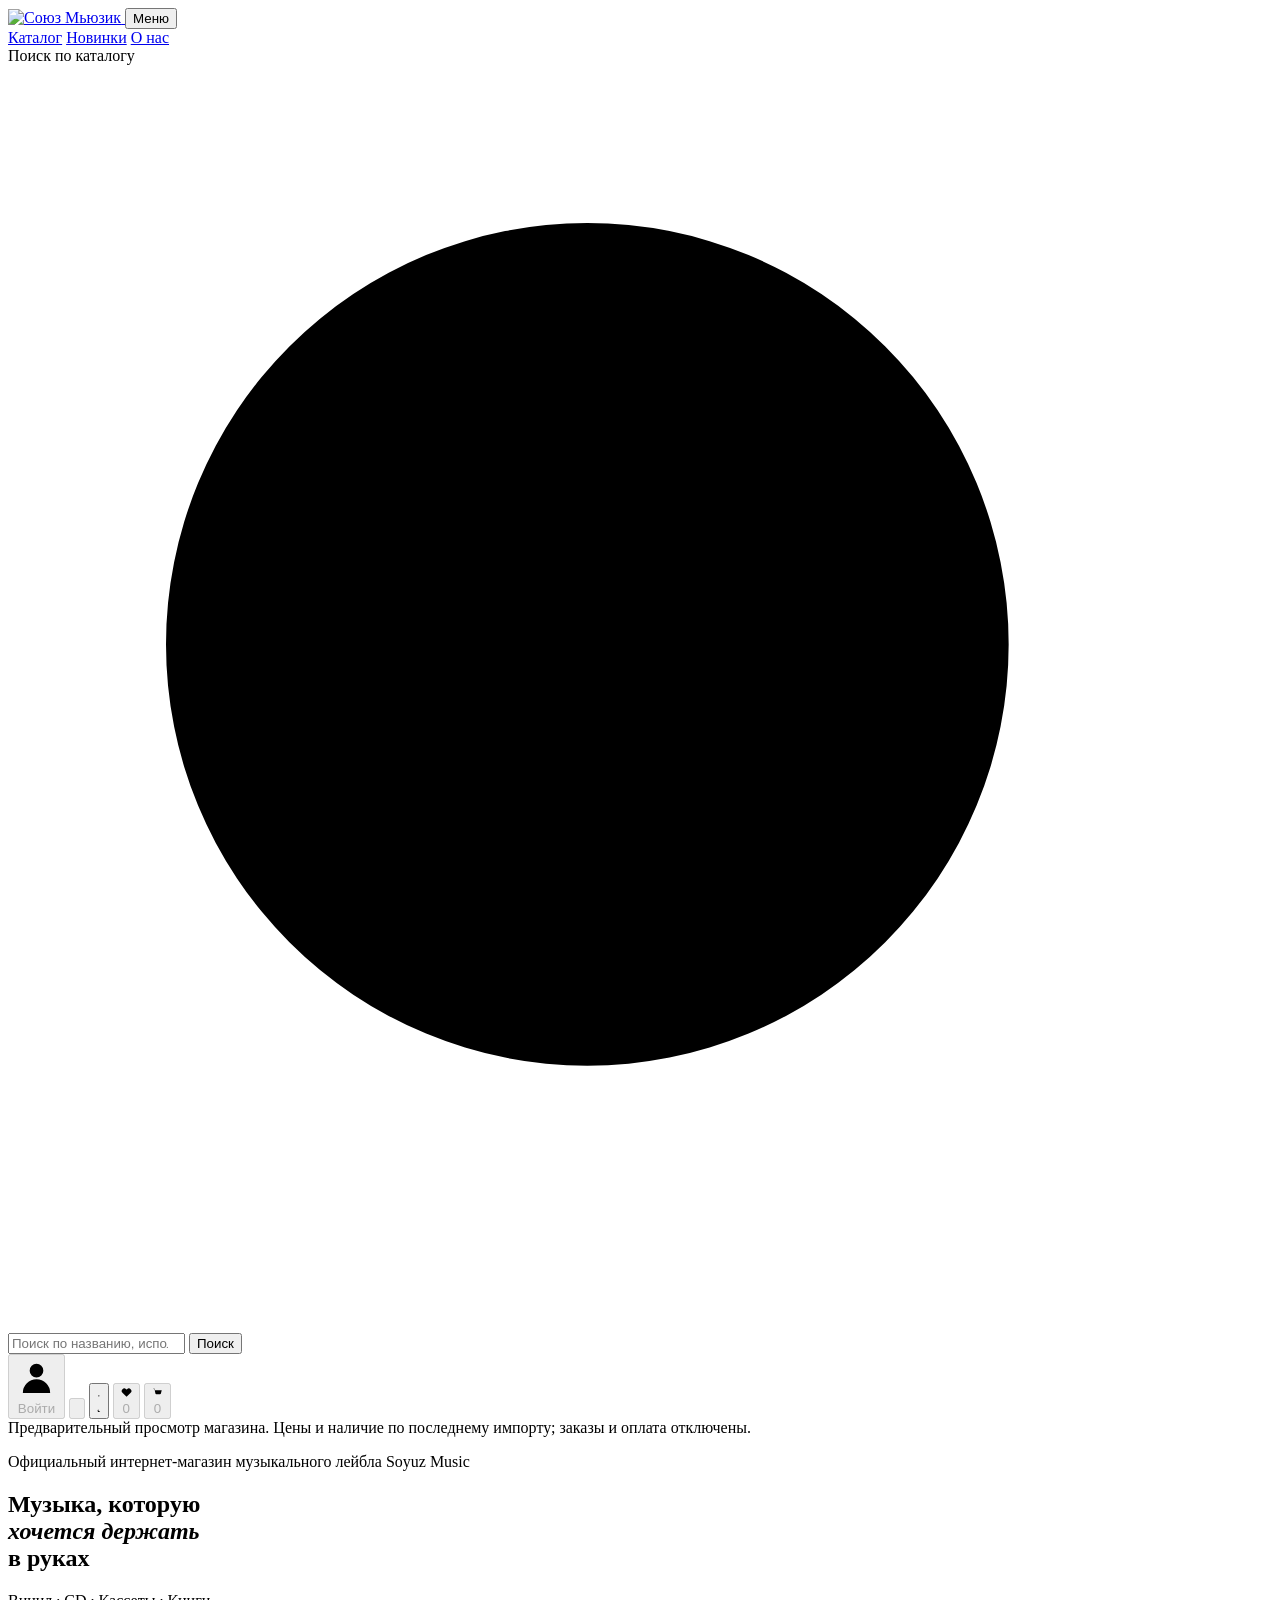
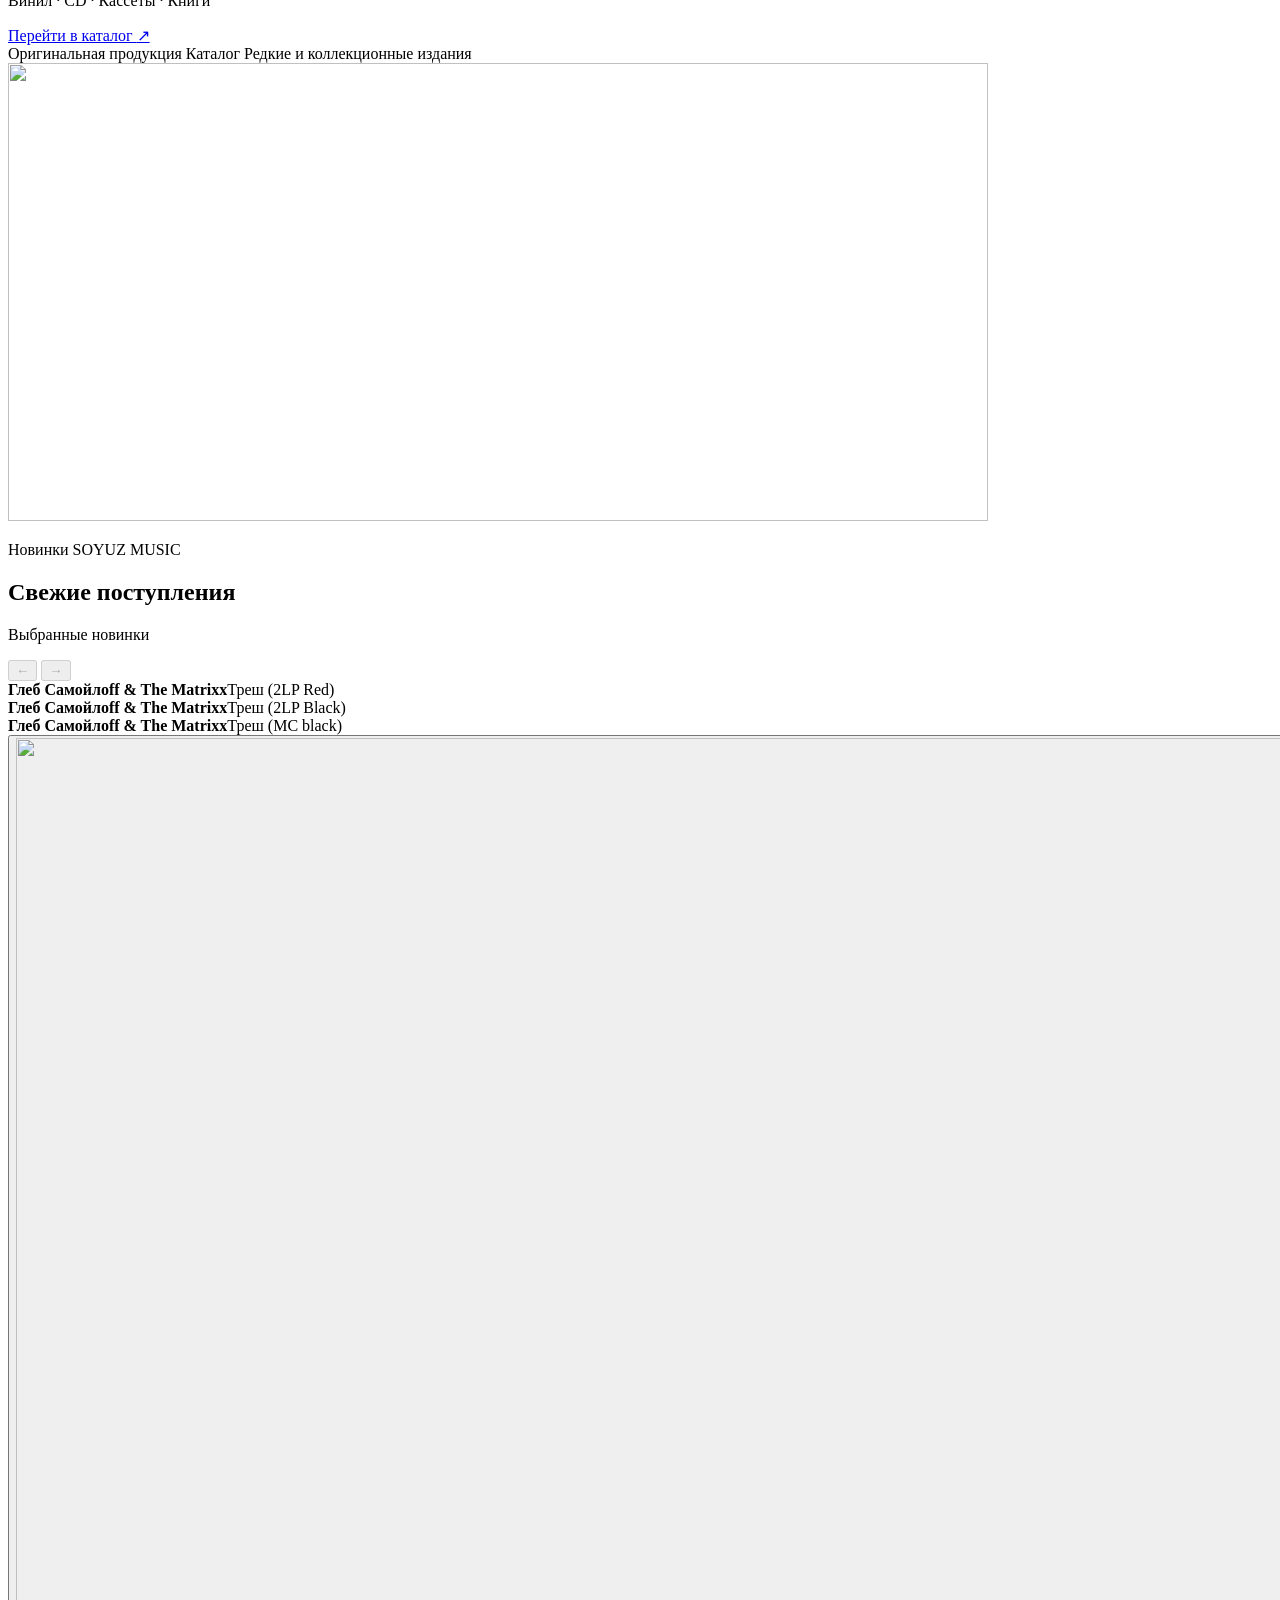
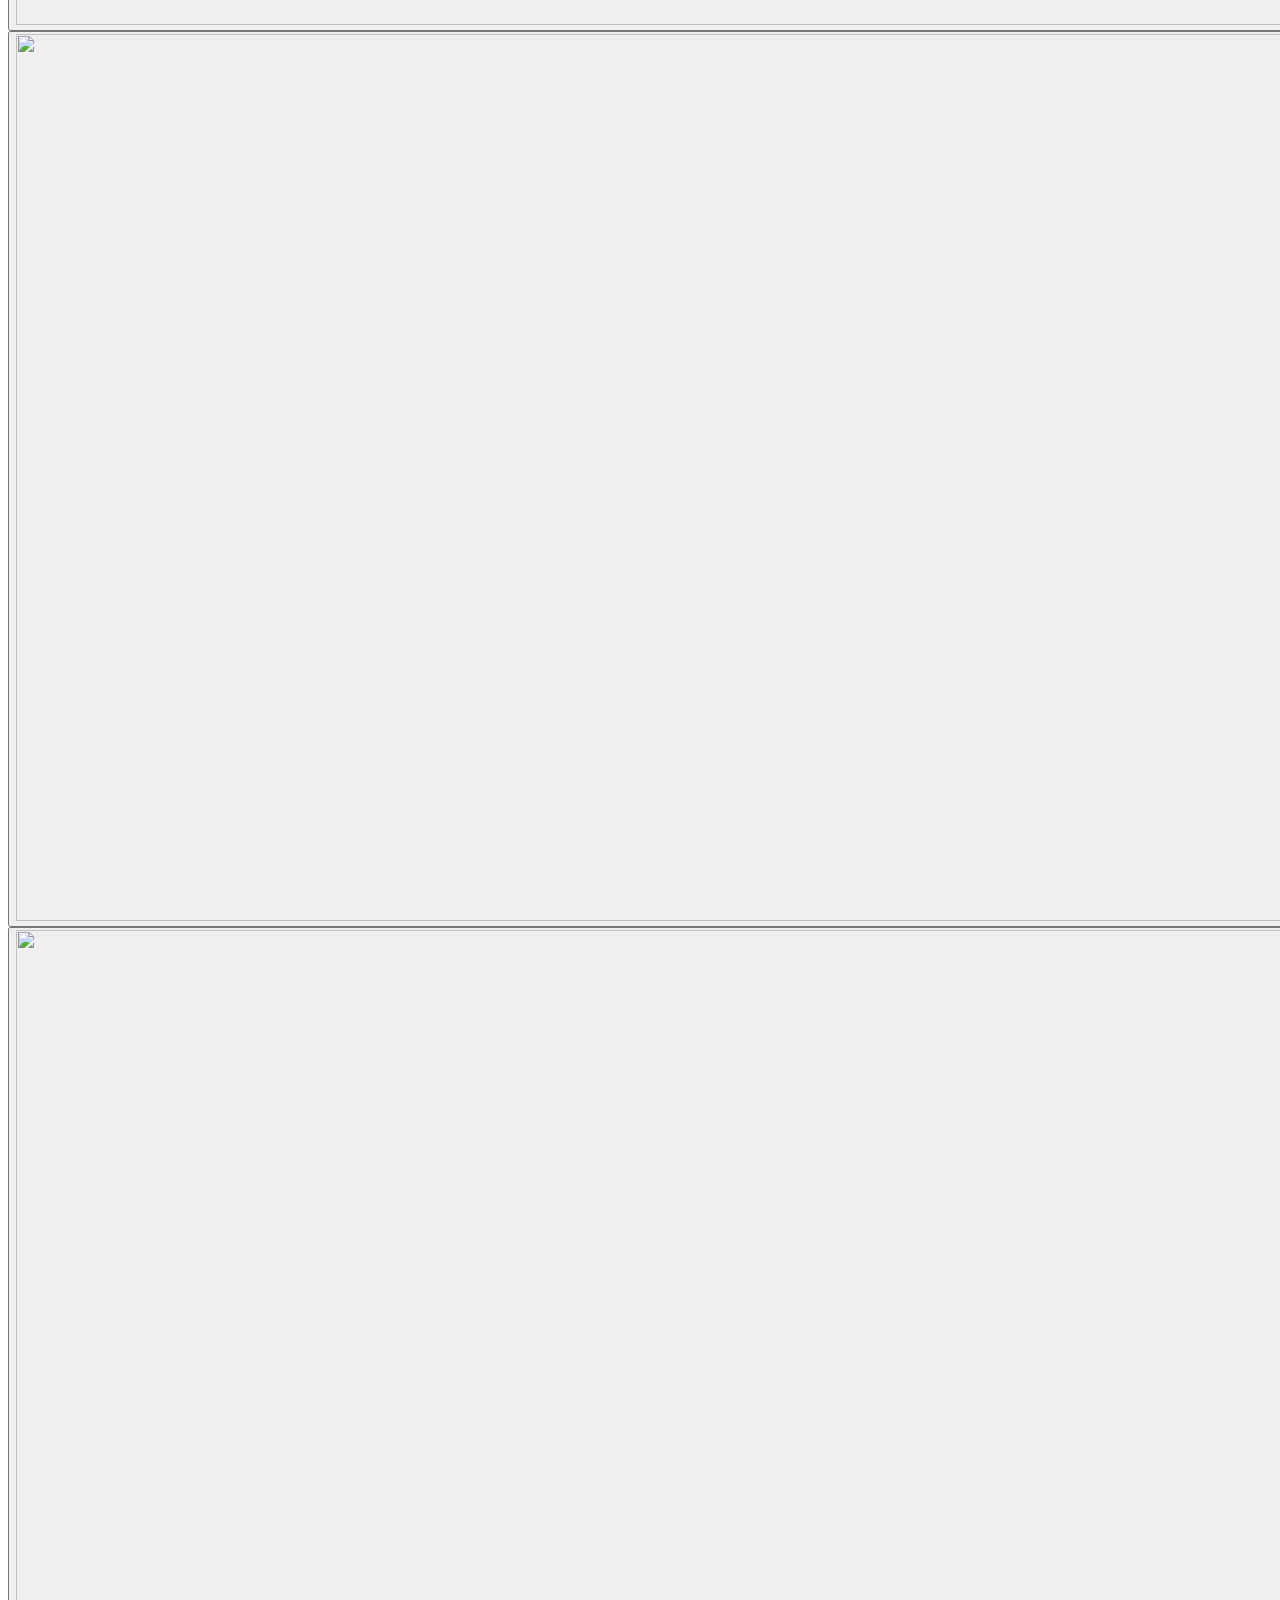
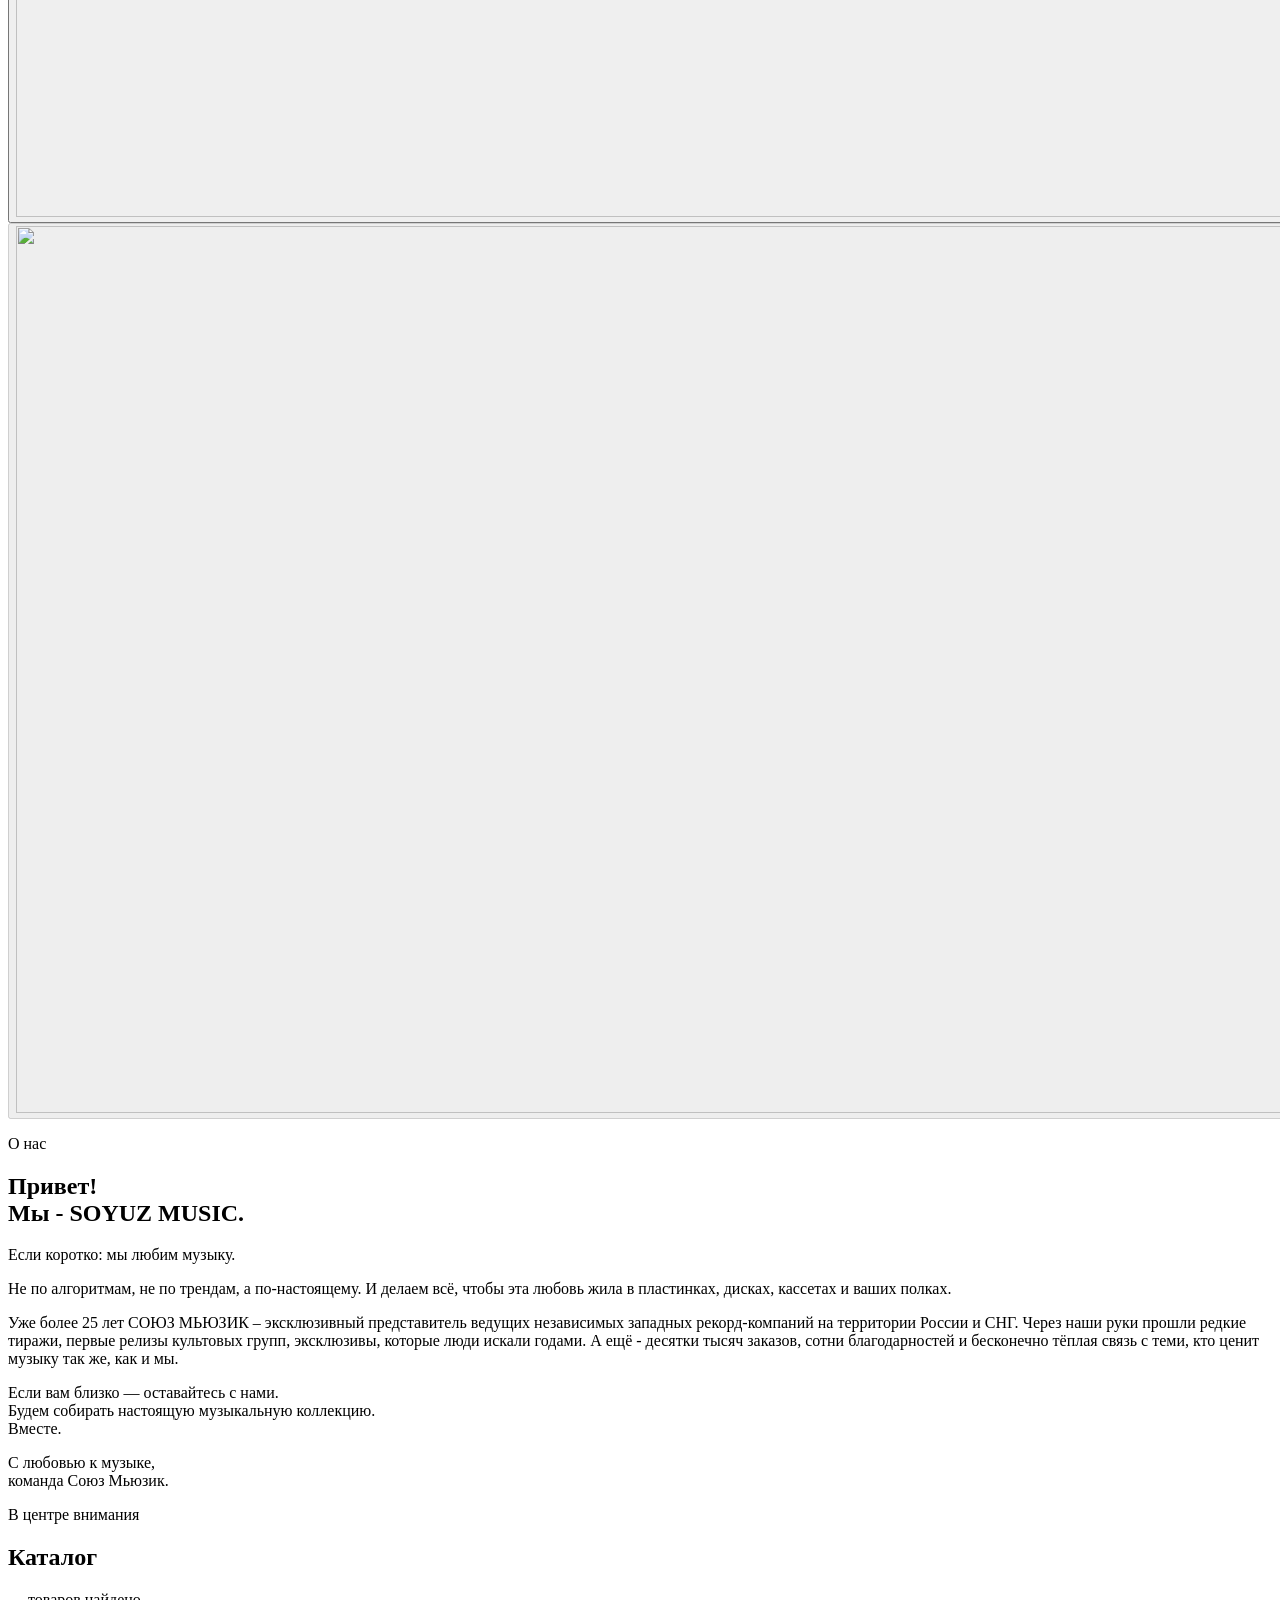
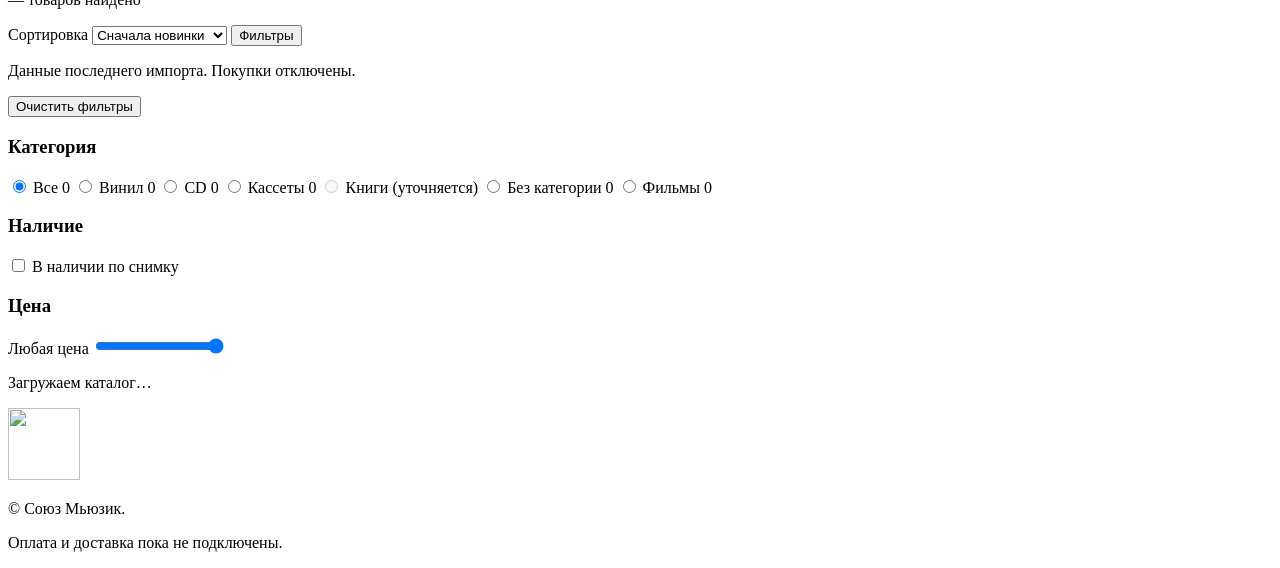
==== server/app/storefront/index.html @ 5481da96 "M327: normalize imported HTML descriptions and preserve original tracklist rendering" ====
<!doctype html>
<html lang="ru">
<head>
  <meta charset="utf-8">
  <meta name="viewport" content="width=device-width, initial-scale=1">
  <meta name="color-scheme" content="light dark">
  <meta name="theme-color" content="#f6f3ed" id="theme-color">
  <meta name="description" content="Союз Мьюзик — винил, CD, кассеты и книги Предварительный просмотр каталога.">
  <title>Союз Мьюзик — музыка, которую хочется держать в руках</title>
  <link rel="icon" type="image/png" sizes="600x600" href="/assets/logo.png">
  <link rel="apple-touch-icon" href="/assets/logo.png">
  
  <link rel="preload" as="image" type="image/webp" href="/assets/hero-new-shelf.webp" media="(min-width: 901px)" fetchpriority="high">
  <link rel="stylesheet" href="/assets/styles.css">
  
  
  
  
  <link rel="stylesheet" href="/assets/preview.css?v=322">
  <script src="/assets/preview.js?v=327" defer></script>
  <script src="/assets/catalog-ui.js?v=327" defer></script>
</head>
<body>
  <header class="site-header" id="top">
    <a class="brand" href="#top" aria-label="Союз Мьюзик — на главную">
      <img class="site-logo" src="/assets/logo-theme.png" alt="Союз Мьюзик" width="112" height="112">
    </a>
    <button class="menu-toggle" type="button" aria-expanded="false" aria-controls="main-nav">Меню</button>
    <nav class="main-nav" id="main-nav" aria-label="Основная навигация">
      <a class="active" href="#catalog">Каталог</a>
      <a href="#new-carousel">Новинки</a>
      <a href="#about">О нас</a>
    </nav>
    <form class="header-search" id="search-form" role="search">
      <span class="sr-only">Поиск по каталогу</span>
      <svg aria-hidden="true" viewBox="0 0 24 24"><path d="m21 21-4.35-4.35m2.35-5.65a8 8 0 1 1-16 0 8 8 0 0 1 16 0Z"/></svg>
      <input id="header-search" type="search" placeholder="Поиск по названию, исполнителю или EAN" autocomplete="off" maxlength="160" aria-label="Поиск по каталогу">
      <button class="search-button" type="submit">Поиск</button>
    </form>
    <button class="icon-button account-button" id="account-button" type="button" aria-label="Войти или зарегистрироваться" disabled title="Функция пока не подключена">
      <svg aria-hidden="true" viewBox="0 0 24 24"><path d="M20 21a8 8 0 0 0-16 0m12-13a4 4 0 1 1-8 0 4 4 0 0 1 8 0Z"/></svg>
      <span class="account-label" id="account-label">Войти</span>
    </button>
    <button class="icon-button" id="notification-button" type="button" aria-label="Открыть уведомления" disabled title="Функция пока не подключена">
      <svg aria-hidden="true" viewBox="0 0 24 24"><path d="M18 8a6 6 0 0 0-12 0c0 7-3 7-3 9h18c0-2-3-2-3-9M10 21h4"/></svg>
      <span class="counter gold" id="notification-count" hidden>0</span>
    </button>
    <button class="theme-toggle" id="theme-toggle" type="button" aria-label="Включить тёмную тему" aria-pressed="false" title="Сменить тему">
      <svg class="theme-icon-sun" aria-hidden="true" viewBox="0 0 24 24"><circle cx="12" cy="12" r="4"/><path d="M12 2v2m0 16v2M4.93 4.93l1.42 1.42m11.3 11.3 1.42 1.42M2 12h2m16 0h2M4.93 19.07l1.42-1.42m11.3-11.3 1.42-1.42"/></svg>
      <span class="theme-toggle-track" aria-hidden="true"><span class="theme-toggle-thumb"></span></span>
      <svg class="theme-icon-moon" aria-hidden="true" viewBox="0 0 24 24"><path d="M20.5 14.4A8.5 8.5 0 0 1 9.6 3.5 8.5 8.5 0 1 0 20.5 14.4Z"/></svg>
    </button>
    <button class="icon-button" id="favorites-button" type="button" aria-label="Показать избранное" disabled title="Функция пока не подключена">
      <svg aria-hidden="true" viewBox="0 0 24 24"><path d="M20.8 4.6a5.5 5.5 0 0 0-7.8 0L12 5.6l-1-1a5.5 5.5 0 0 0-7.8 7.8l1 1L12 21l7.8-7.6 1-1a5.5 5.5 0 0 0 0-7.8Z"/></svg>
      <span class="counter" id="favorite-count">0</span>
    </button>
    <button class="icon-button" id="cart-button" type="button" aria-label="Открыть корзину" disabled title="Функция пока не подключена">
      <svg aria-hidden="true" viewBox="0 0 24 24"><path d="M3 3h2l2.4 11.2a2 2 0 0 0 2 1.6h7.8a2 2 0 0 0 2-1.6L21 7H6m4 13h.01M18 20h.01"/></svg>
      <span class="counter gold" id="cart-count">0</span>
    </button>
  </header>

  <main>
    <div class="store-preview" role="status">Предварительный просмотр магазина. Цены и наличие по последнему импорту; заказы и оплата отключены.</div>
    <section class="hero" aria-labelledby="hero-title">
      <div class="hero-copy">
        <p class="eyebrow">Официальный интернет-магазин музыкального лейбла Soyuz Music</p>
        <h1 id="hero-title">Музыка, которую<br><em>хочется держать</em><br>в руках</h1>
        <p class="hero-subtitle">Винил · CD · Кассеты · Книги</p>
        <a class="primary-button" href="#catalog">Перейти в каталог <span>↗</span></a>
        <div class="hero-points" aria-label="Преимущества магазина">
          <span>Оригинальная продукция</span>
          <span><span id="hero-count">Каталог</span></span>
          <span>Редкие и коллекционные издания</span>
        </div>
      </div>
      <div class="hero-art" aria-hidden="true">
        <div class="hero-vinyl-wrap">
          <picture>
            <source type="image/webp" srcset="/assets/hero-new-shelf.webp">
            <img class="hero-vinyl-reference" src="/assets/hero-new-shelf.webp" alt="" width="980" height="458" loading="lazy" decoding="async">
          </picture>
        </div>
      </div>
    </section>

    <section class="featured-carousel" id="new-carousel" aria-labelledby="featured-carousel-title">
      <div class="featured-head">
        <div>
          <p class="eyebrow">Новинки SOYUZ MUSIC</p>
          <h2 id="featured-carousel-title">Свежие поступления</h2>
          <p class="featured-subtitle" id="featured-carousel-subtitle">Выбранные новинки</p>
        </div>
        <div class="featured-controls">
          <button class="featured-arrow" id="featured-prev" type="button" aria-label="Предыдущие новинки" disabled>←</button>
          <button class="featured-arrow" id="featured-next" type="button" aria-label="Следующие новинки" disabled>→</button>
        </div>
      </div>
      <div class="featured-items" id="featured-items" style="--featured-visible-columns:3" aria-live="off"><div class="featured-item" data-featured-ean="2000095762164"><span class="featured-image"><img src="/assets/new-release-images/2000095762164-1794219377892-0.webp" alt="" loading="lazy" decoding="async"></span><span class="featured-item-text"><strong class="featured-item-artist">Глеб Самойлоff &amp; The Matrixx</strong><span class="featured-item-album">Треш (2LP Red)</span></span></div>
<div class="featured-item" data-featured-ean="4610297810532"><span class="featured-image"><img src="/assets/new-release-images/4610297810532-1794219377892-1.webp" alt="" loading="lazy" decoding="async"></span><span class="featured-item-text"><strong class="featured-item-artist">Глеб Самойлоff &amp; The Matrixx</strong><span class="featured-item-album">Треш (2LP Black)</span></span></div>
<div class="featured-item" data-featured-ean="4610297810938"><span class="featured-image"><img src="/assets/new-release-images/4610297810938-1794219377892-2.webp" alt="" loading="lazy" decoding="async"></span><span class="featured-item-text"><strong class="featured-item-artist">Глеб Самойлоff &amp; The Matrixx</strong><span class="featured-item-album">Треш (MC black)</span></span></div></div>
      <div class="featured-pagination" id="featured-pagination" aria-label="Переключение новинок"></div>
    </section>

    <section class="category-strip" id="categories" aria-label="Категории">
      <button class="category-card vinyl-card" data-category-jump="vinyl" aria-label="Открыть винил"><picture><source srcset="/assets/category-reference.webp" type="image/webp"><img src="/assets/category-reference.webp" alt="" width="1774" height="887" loading="lazy" decoding="async"></picture></button>
      <button class="category-card cd-card" data-category-jump="cd" aria-label="Открыть CD"><picture><source srcset="/assets/category-reference.webp" type="image/webp"><img src="/assets/category-reference.webp" alt="" width="1774" height="887" loading="lazy" decoding="async"></picture></button>
      <button class="category-card tape-card" data-category-jump="tape" aria-label="Открыть кассеты"><picture><source srcset="/assets/category-reference.webp" type="image/webp"><img src="/assets/category-reference.webp" alt="" width="1774" height="887" loading="lazy" decoding="async"></picture></button>
      <button class="category-card book-card" data-category-jump="book" disabled title="Категория пока не классифицирована" aria-label="Открыть книги"><picture><source srcset="/assets/category-reference.webp" type="image/webp"><img src="/assets/category-reference.webp" alt="" width="1774" height="887" loading="lazy" decoding="async"></picture></button>
    </section>

    <section class="about" id="about" aria-labelledby="about-title">
      <div class="about-heading">
        <p class="eyebrow" id="about-eyebrow">О нас</p>
        <h2 id="about-title">Привет!<br>Мы - SOYUZ MUSIC.</h2>
      </div>
      <div class="about-copy" id="about-copy"><p>Если коротко: мы любим музыку.</p>
<p>Не по алгоритмам, не по трендам, а по-настоящему. И делаем всё, чтобы эта любовь жила в пластинках, дисках, кассетах и ваших полках.</p>
<p>Уже более 25 лет СОЮЗ МЬЮЗИК – эксклюзивный представитель ведущих независимых западных рекорд-компаний на территории России и СНГ. Через наши руки прошли редкие тиражи, первые релизы культовых групп, эксклюзивы, которые люди искали годами. А ещё - десятки тысяч заказов, сотни благодарностей и бесконечно тёплая связь с теми, кто ценит музыку так же, как и мы.</p>
<p>Если вам близко — оставайтесь с нами.<br>Будем собирать настоящую музыкальную коллекцию. <br>Вместе.</p>
<p class="about-signature">С любовью к музыке,<br>команда Союз Мьюзик.</p></div>
    </section>

    <section class="catalog-section" id="catalog" aria-labelledby="catalog-title">
      <div class="catalog-heading">
        <div>
          <p class="eyebrow" id="new">В центре внимания</p>
          <h2 id="catalog-title">Каталог</h2>
          <p aria-live="polite"><span id="result-count">—</span> товаров найдено</p>
          <button class="catalog-back-button" id="favorites-back" type="button" hidden>← Вернуться в каталог</button>
        </div>
        <div class="catalog-tools">
          <label>Сортировка
            <select id="sort-select">
              <option value="new">Сначала новинки</option>
              <option value="price-asc">Сначала дешевле</option>
              <option value="price-desc">Сначала дороже</option>
              <option value="title">По названию</option>
            </select>
          </label>
          <button class="filter-toggle" id="filter-toggle" type="button">Фильтры</button>
        </div>
      </div>

      <p class="catalog-snapshot" id="catalog-snapshot" role="status">Данные последнего импорта. Покупки отключены.</p>
      <div class="catalog-layout">
        <aside class="filters" id="filters" aria-label="Фильтры каталога">
          <button class="filter-reset-button" type="button" data-reset-filters>Очистить фильтры</button>
          <div class="filter-group">
            <h3>Категория</h3>
            <label><input type="radio" name="category" value="all" checked> Все <span data-count="all">0</span></label>
            <label><input type="radio" name="category" value="vinyl"> Винил <span data-count="vinyl">0</span></label>
            <label><input type="radio" name="category" value="cd"> CD <span data-count="cd">0</span></label>
            <label><input type="radio" name="category" value="tape"> Кассеты <span data-count="tape">0</span></label>
            <label><input type="radio" name="category" value="book" disabled> Книги (уточняется)</label>
            <label><input type="radio" name="category" value="other"> Без категории <span data-count="other">0</span></label>
            <label><input type="radio" name="category" value="movie"> Фильмы <span data-count="movie">0</span></label>
          </div>
          <div class="filter-group">
            <h3>Наличие</h3>
            <label><input id="stock-only" type="checkbox"> В наличии по снимку</label>
          </div>
          <div class="filter-group">
            <h3>Цена</h3>
            <label class="range-label"><span><output id="price-output">Любая цена</output></span>
              <input id="price-range" type="range" min="0" max="100000" value="100000" step="500">
            </label>
          </div>
        </aside>

        <div>
          <div class="product-grid" id="product-grid" aria-live="polite"><p class="loading">Загружаем каталог…</p></div>
          <button class="load-more" id="load-more" type="button" hidden>Показать еще</button>
          <div class="empty-state" id="empty-state" hidden>
            <h3>Ничего не нашли</h3>
            <p>Попробуйте изменить запрос или сбросить фильтры.</p>
          </div>
        </div>
      </div>
    </section>

  </main>

  <footer>
    <img class="site-logo" src="/assets/logo-theme.png" alt="" width="72" height="72">
    <p>© <span id="year"></span> Союз Мьюзик.</p>
    <p>Оплата и доставка пока не подключены.</p>
  </footer>


<dialog class="product-dialog" id="product-dialog" aria-label="Карточка товара"><button class="close-button product-close" id="detail-close" type="button" aria-label="Закрыть карточку">×</button><div id="product-detail"></div></dialog>
</body>
</html>
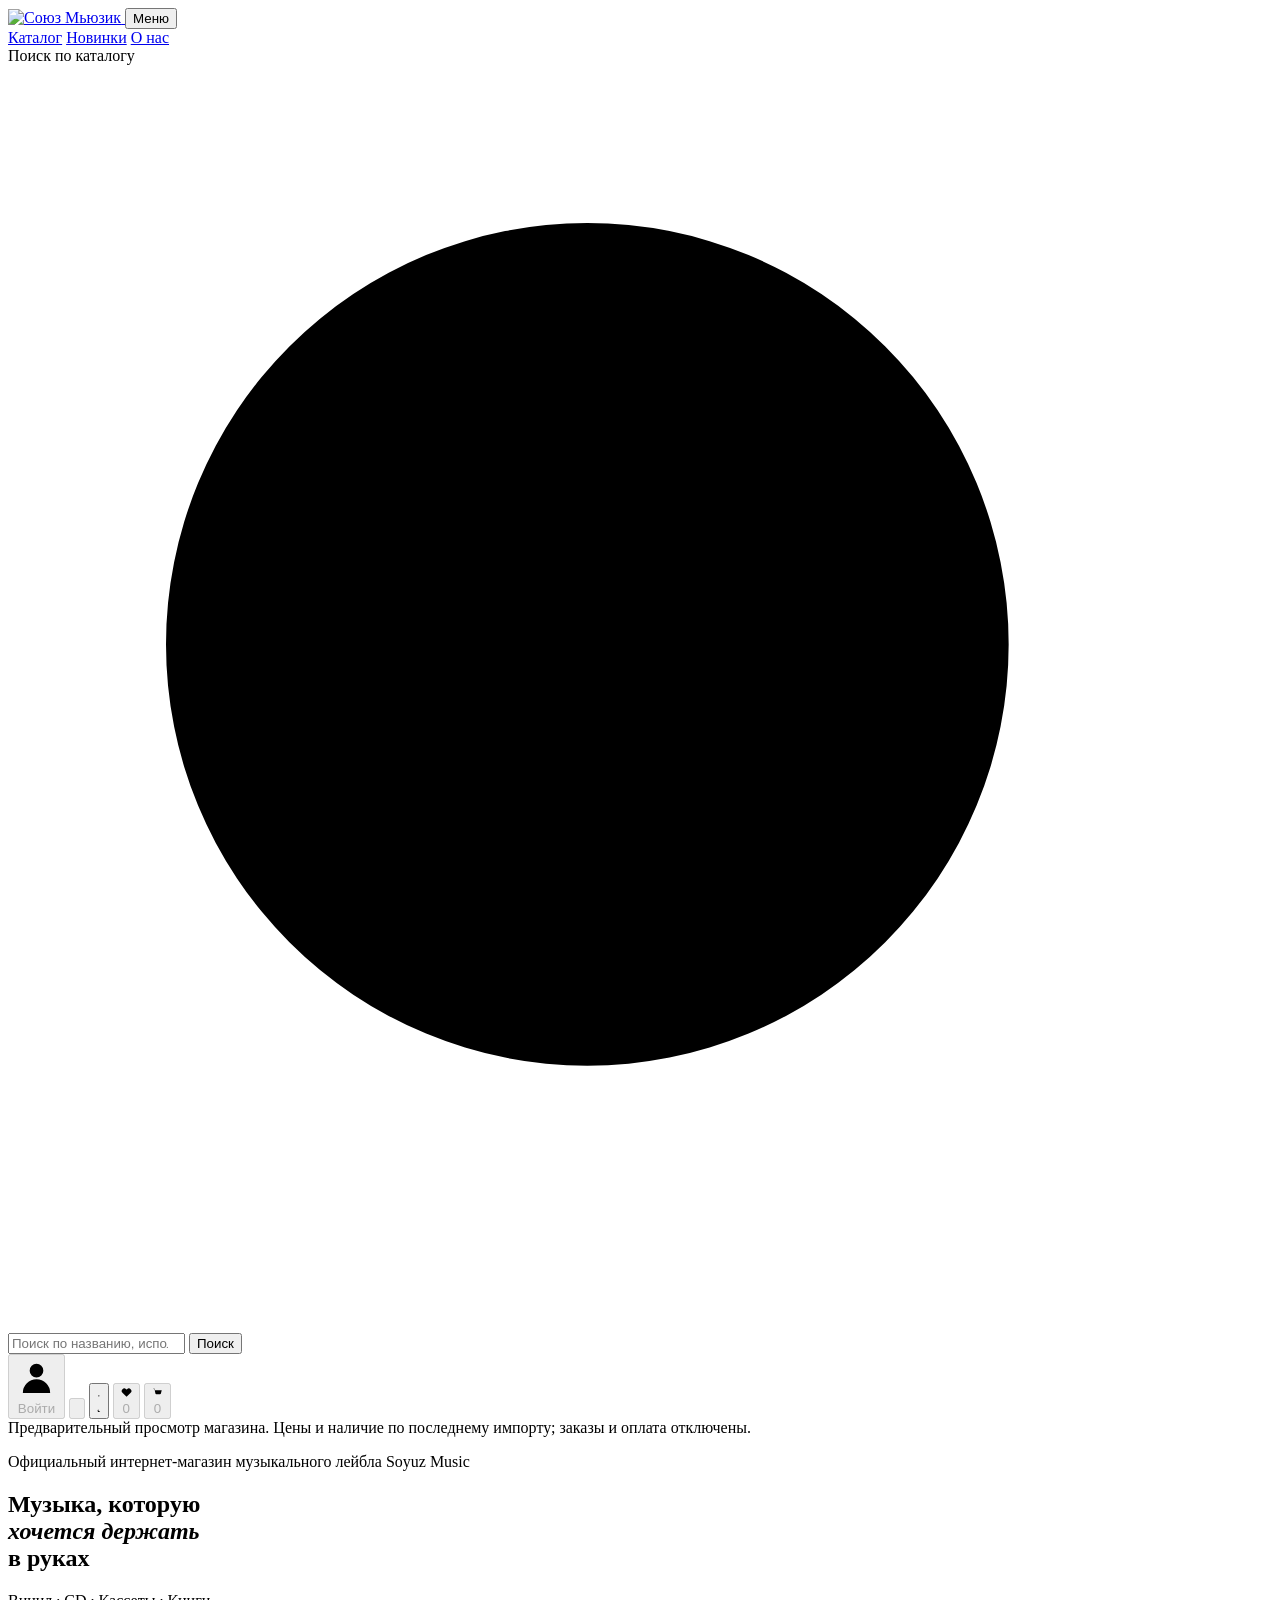
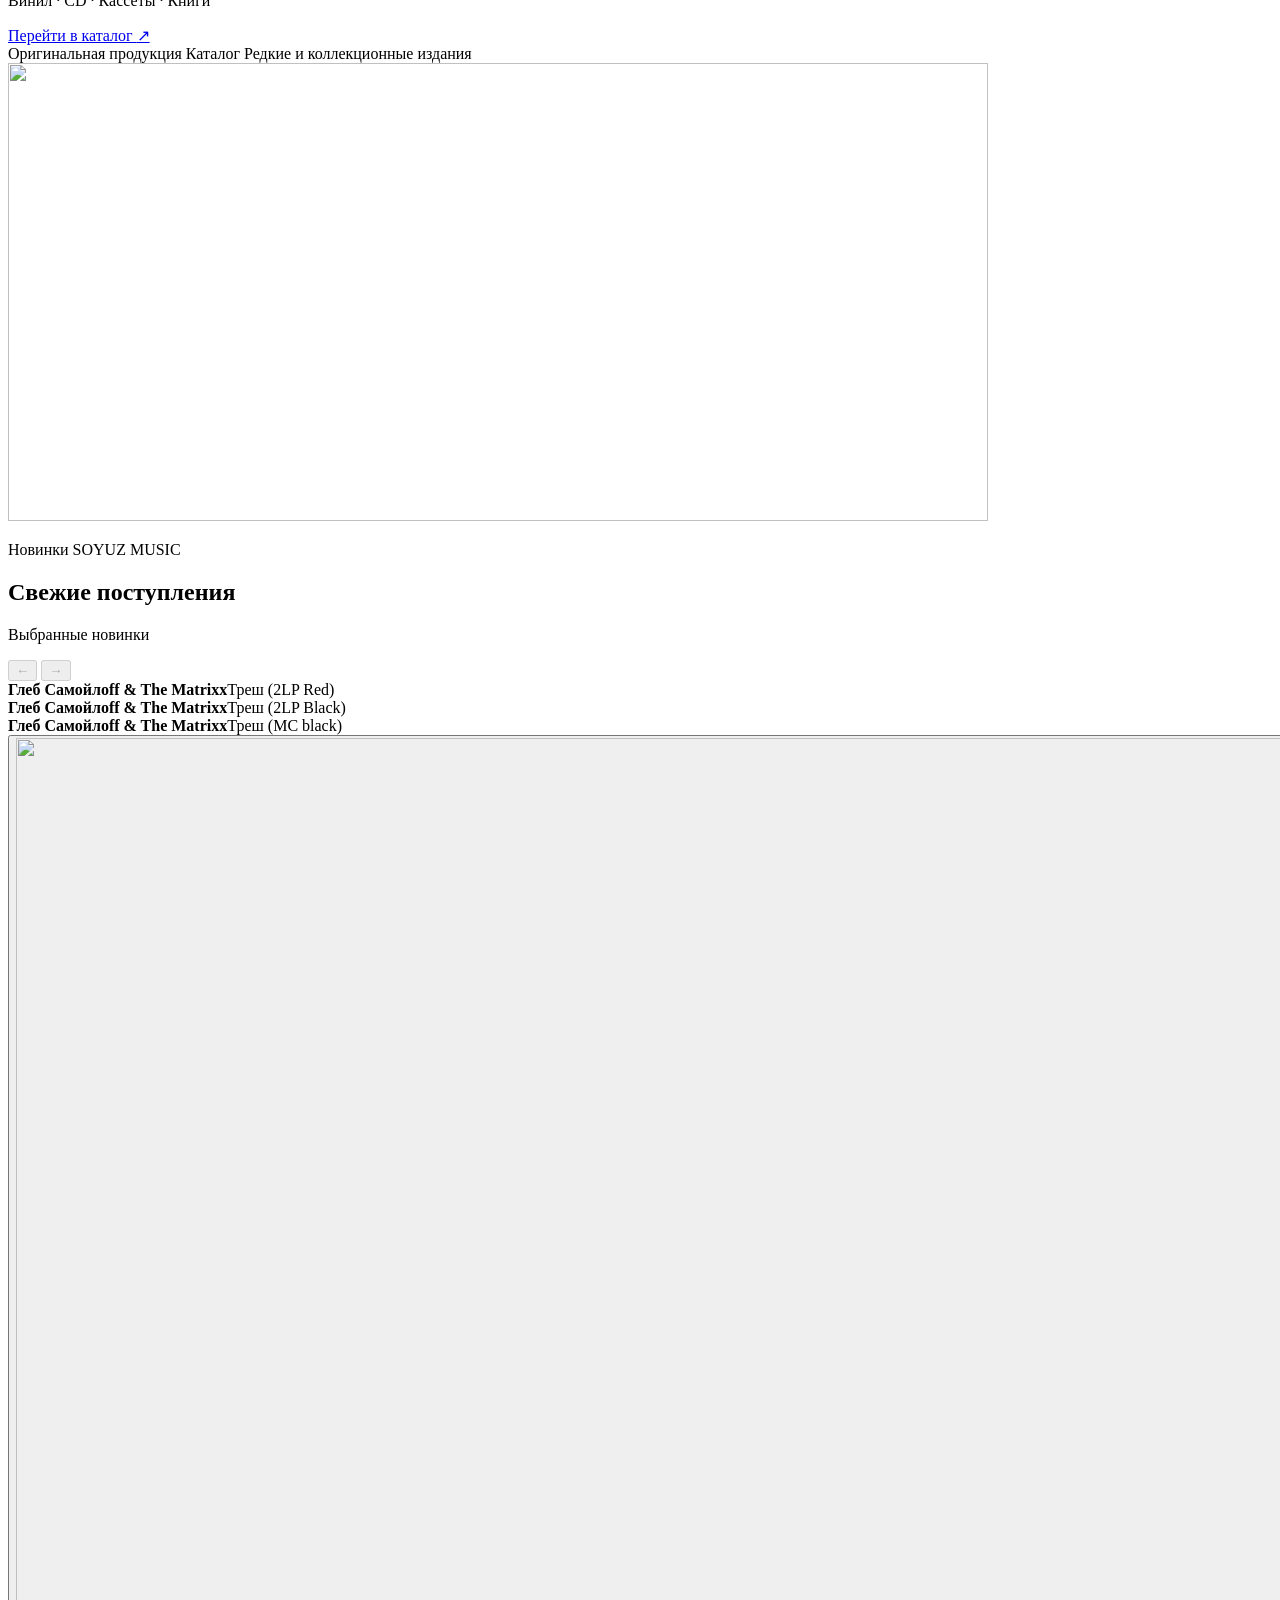
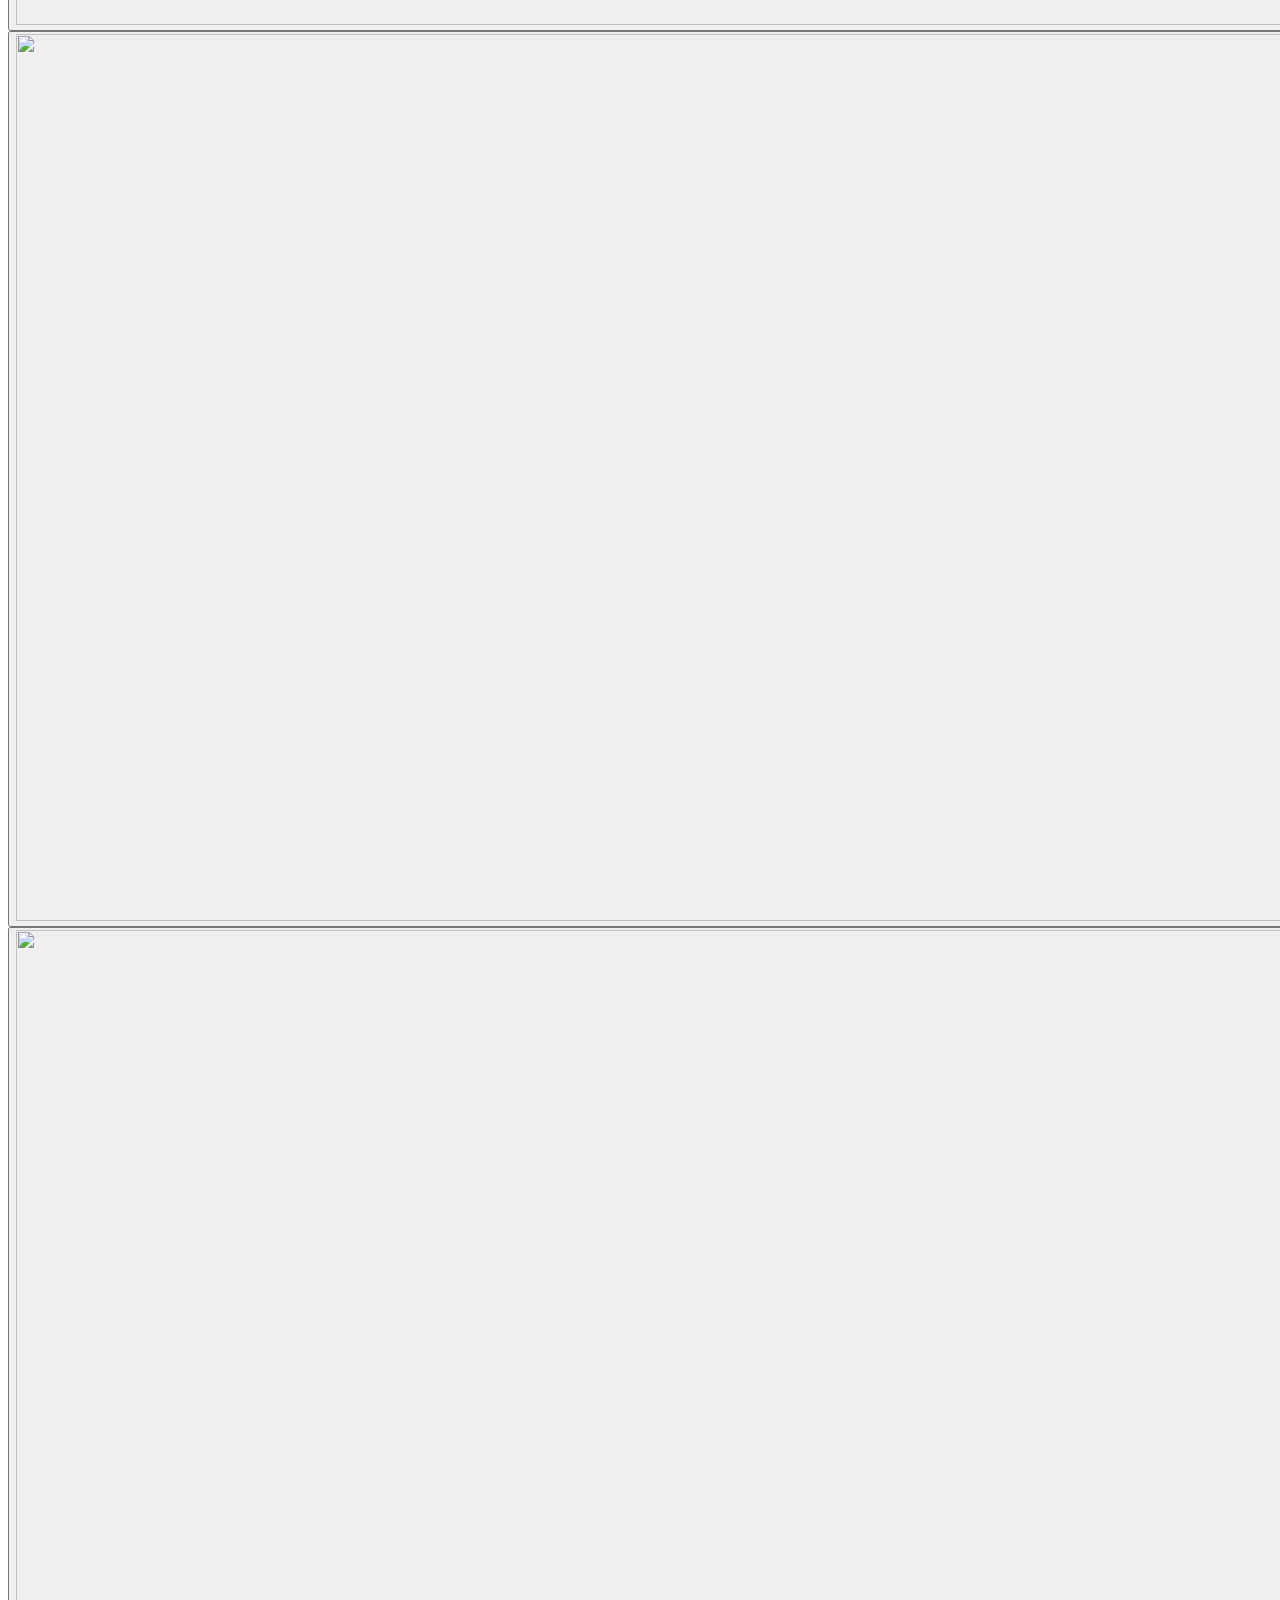
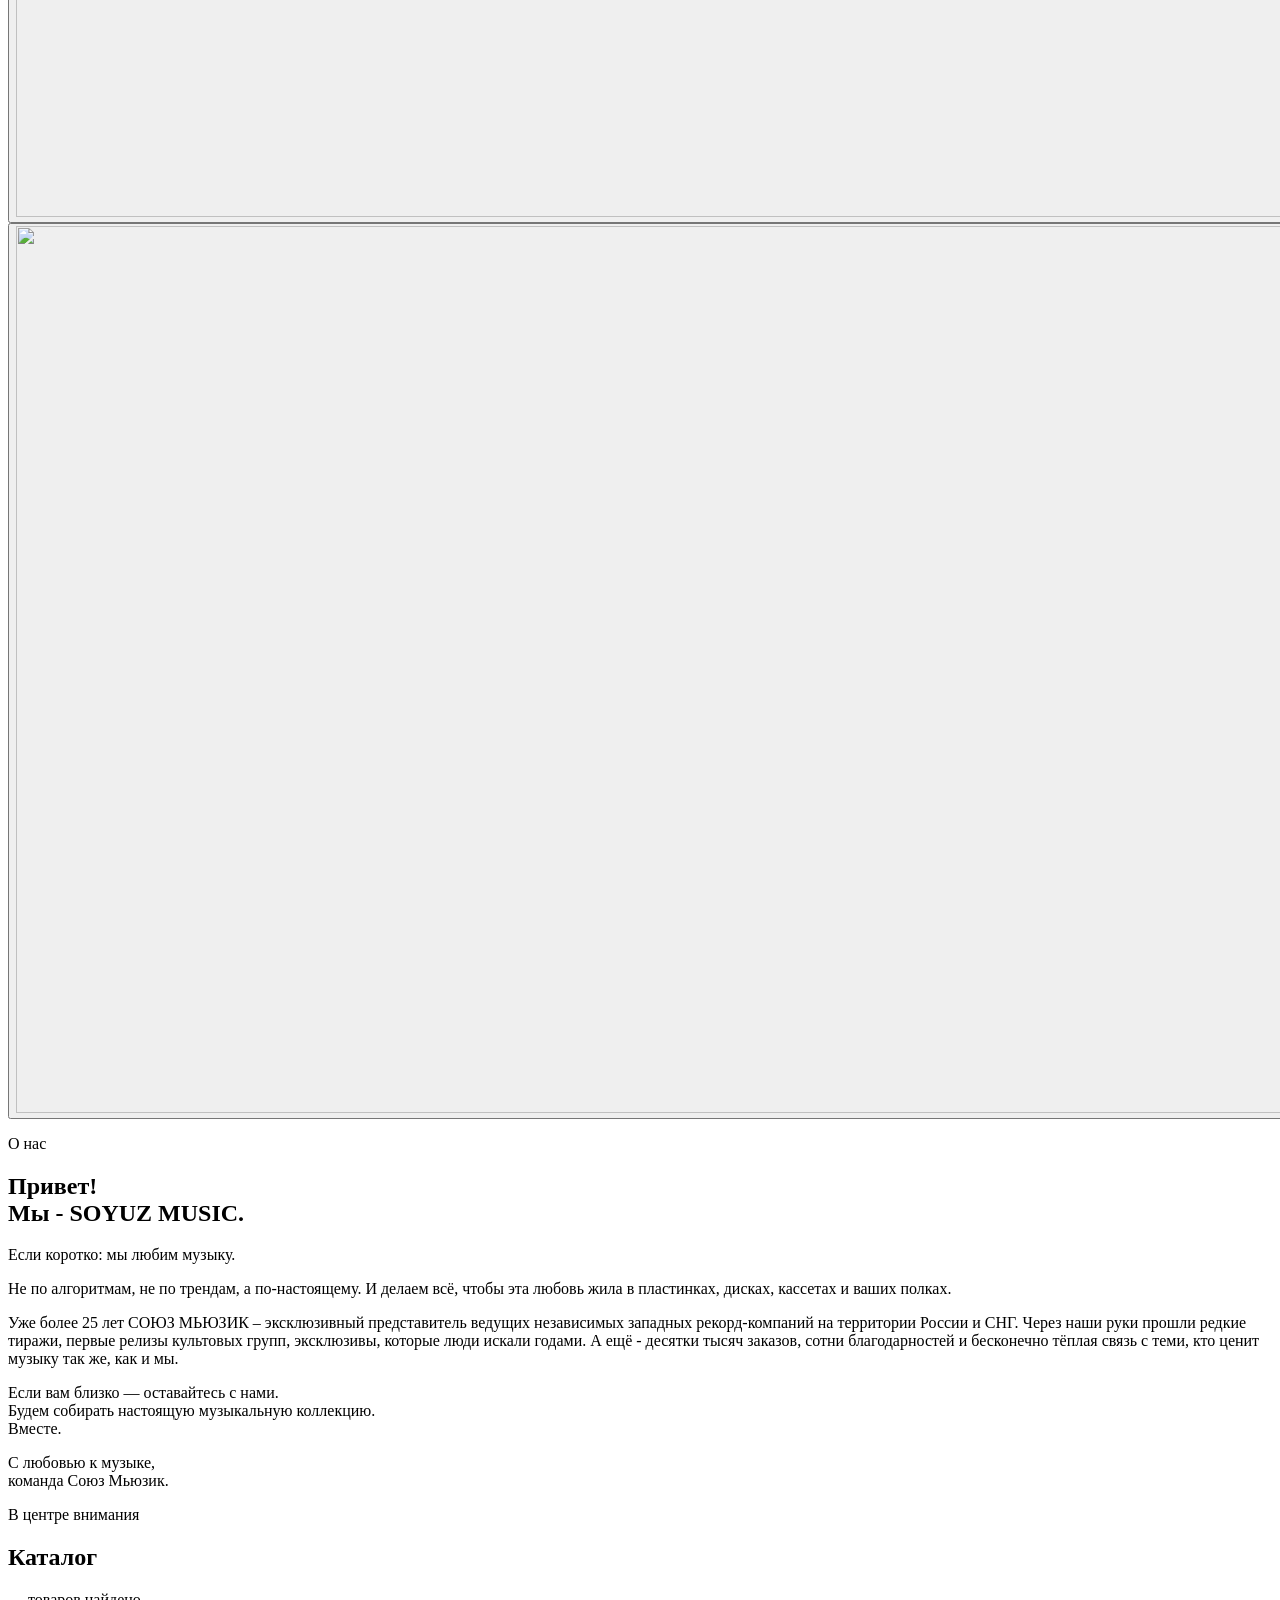
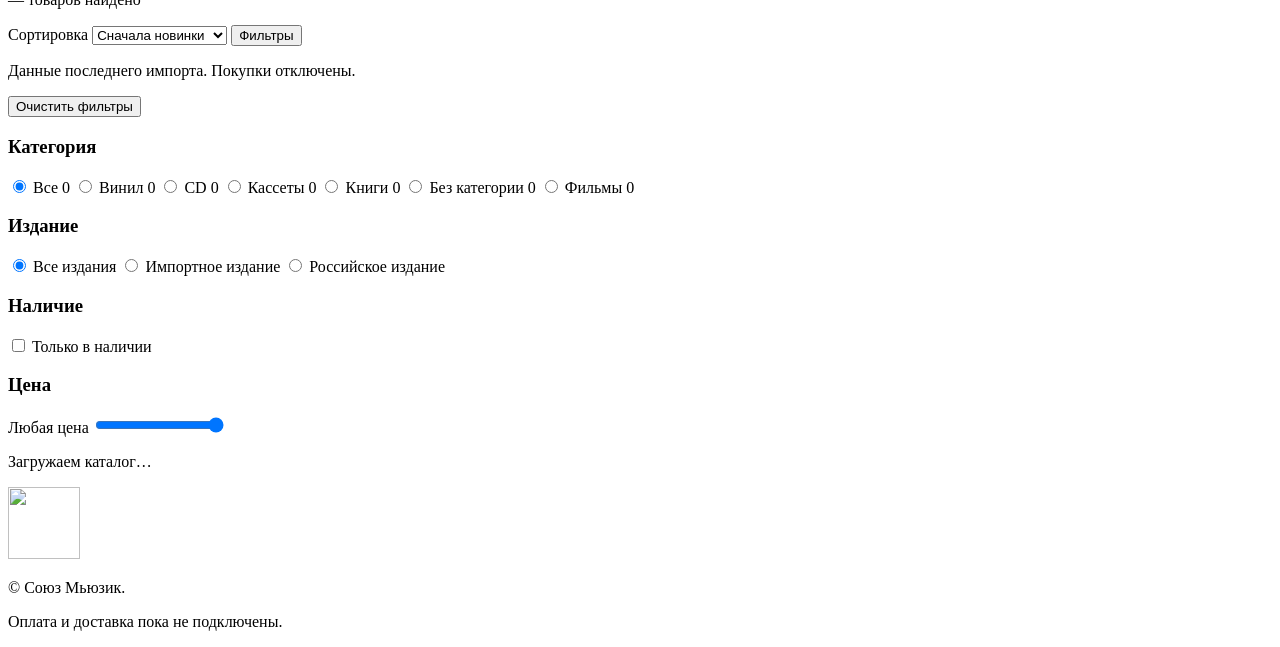
==== commit e27ecfe4: "M332: restore server-side multiword search, edition filter, book category and price bounds" ====
--- a/server/app/storefront/index.html
+++ b/server/app/storefront/index.html
@@ -16,9 +16,9 @@
   
   
   
-  <link rel="stylesheet" href="/assets/preview.css?v=322">
+  <link rel="stylesheet" href="/assets/preview.css?v=331">
   <script src="/assets/preview.js?v=327" defer></script>
-  <script src="/assets/catalog-ui.js?v=327" defer></script>
+  <script src="/assets/catalog-ui.js?v=332" defer></script>
 </head>
 <body>
   <header class="site-header" id="top">
@@ -106,7 +106,7 @@
       <button class="category-card vinyl-card" data-category-jump="vinyl" aria-label="Открыть винил"><picture><source srcset="/assets/category-reference.webp" type="image/webp"><img src="/assets/category-reference.webp" alt="" width="1774" height="887" loading="lazy" decoding="async"></picture></button>
       <button class="category-card cd-card" data-category-jump="cd" aria-label="Открыть CD"><picture><source srcset="/assets/category-reference.webp" type="image/webp"><img src="/assets/category-reference.webp" alt="" width="1774" height="887" loading="lazy" decoding="async"></picture></button>
       <button class="category-card tape-card" data-category-jump="tape" aria-label="Открыть кассеты"><picture><source srcset="/assets/category-reference.webp" type="image/webp"><img src="/assets/category-reference.webp" alt="" width="1774" height="887" loading="lazy" decoding="async"></picture></button>
-      <button class="category-card book-card" data-category-jump="book" disabled title="Категория пока не классифицирована" aria-label="Открыть книги"><picture><source srcset="/assets/category-reference.webp" type="image/webp"><img src="/assets/category-reference.webp" alt="" width="1774" height="887" loading="lazy" decoding="async"></picture></button>
+      <button class="category-card book-card" data-category-jump="book" aria-label="Открыть книги"><picture><source srcset="/assets/category-reference.webp" type="image/webp"><img src="/assets/category-reference.webp" alt="" width="1774" height="887" loading="lazy" decoding="async"></picture></button>
     </section>
 
     <section class="about" id="about" aria-labelledby="about-title">
@@ -152,13 +152,19 @@
             <label><input type="radio" name="category" value="vinyl"> Винил <span data-count="vinyl">0</span></label>
             <label><input type="radio" name="category" value="cd"> CD <span data-count="cd">0</span></label>
             <label><input type="radio" name="category" value="tape"> Кассеты <span data-count="tape">0</span></label>
-            <label><input type="radio" name="category" value="book" disabled> Книги (уточняется)</label>
+            <label><input type="radio" name="category" value="book"> Книги <span data-count="book">0</span></label>
             <label><input type="radio" name="category" value="other"> Без категории <span data-count="other">0</span></label>
             <label><input type="radio" name="category" value="movie"> Фильмы <span data-count="movie">0</span></label>
           </div>
           <div class="filter-group">
+            <h3>Издание</h3>
+            <label><input type="radio" name="edition" value="all" checked> Все издания</label>
+            <label><input type="radio" name="edition" value="import"> Импортное издание</label>
+            <label><input type="radio" name="edition" value="russian"> Российское издание</label>
+          </div>
+          <div class="filter-group">
             <h3>Наличие</h3>
-            <label><input id="stock-only" type="checkbox"> В наличии по снимку</label>
+            <label><input id="stock-only" type="checkbox"> Только в наличии</label>
           </div>
           <div class="filter-group">
             <h3>Цена</h3>
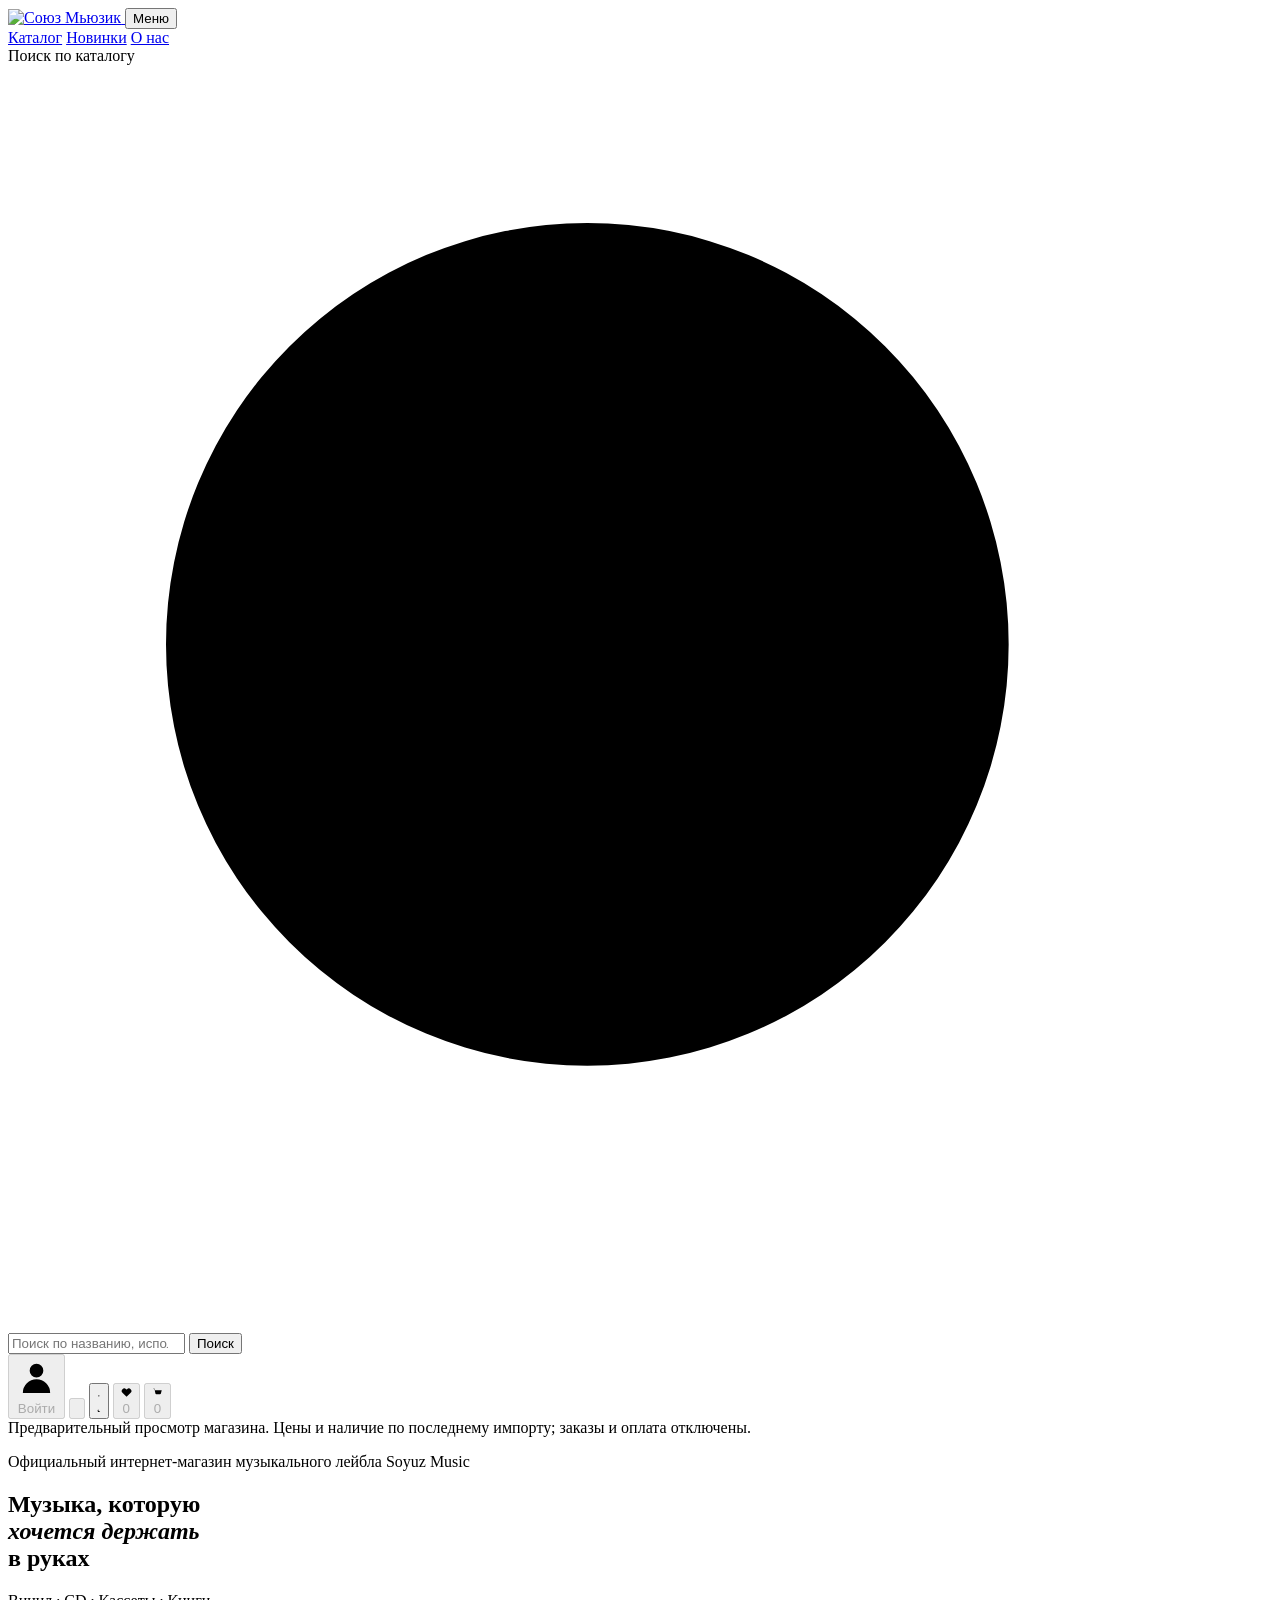
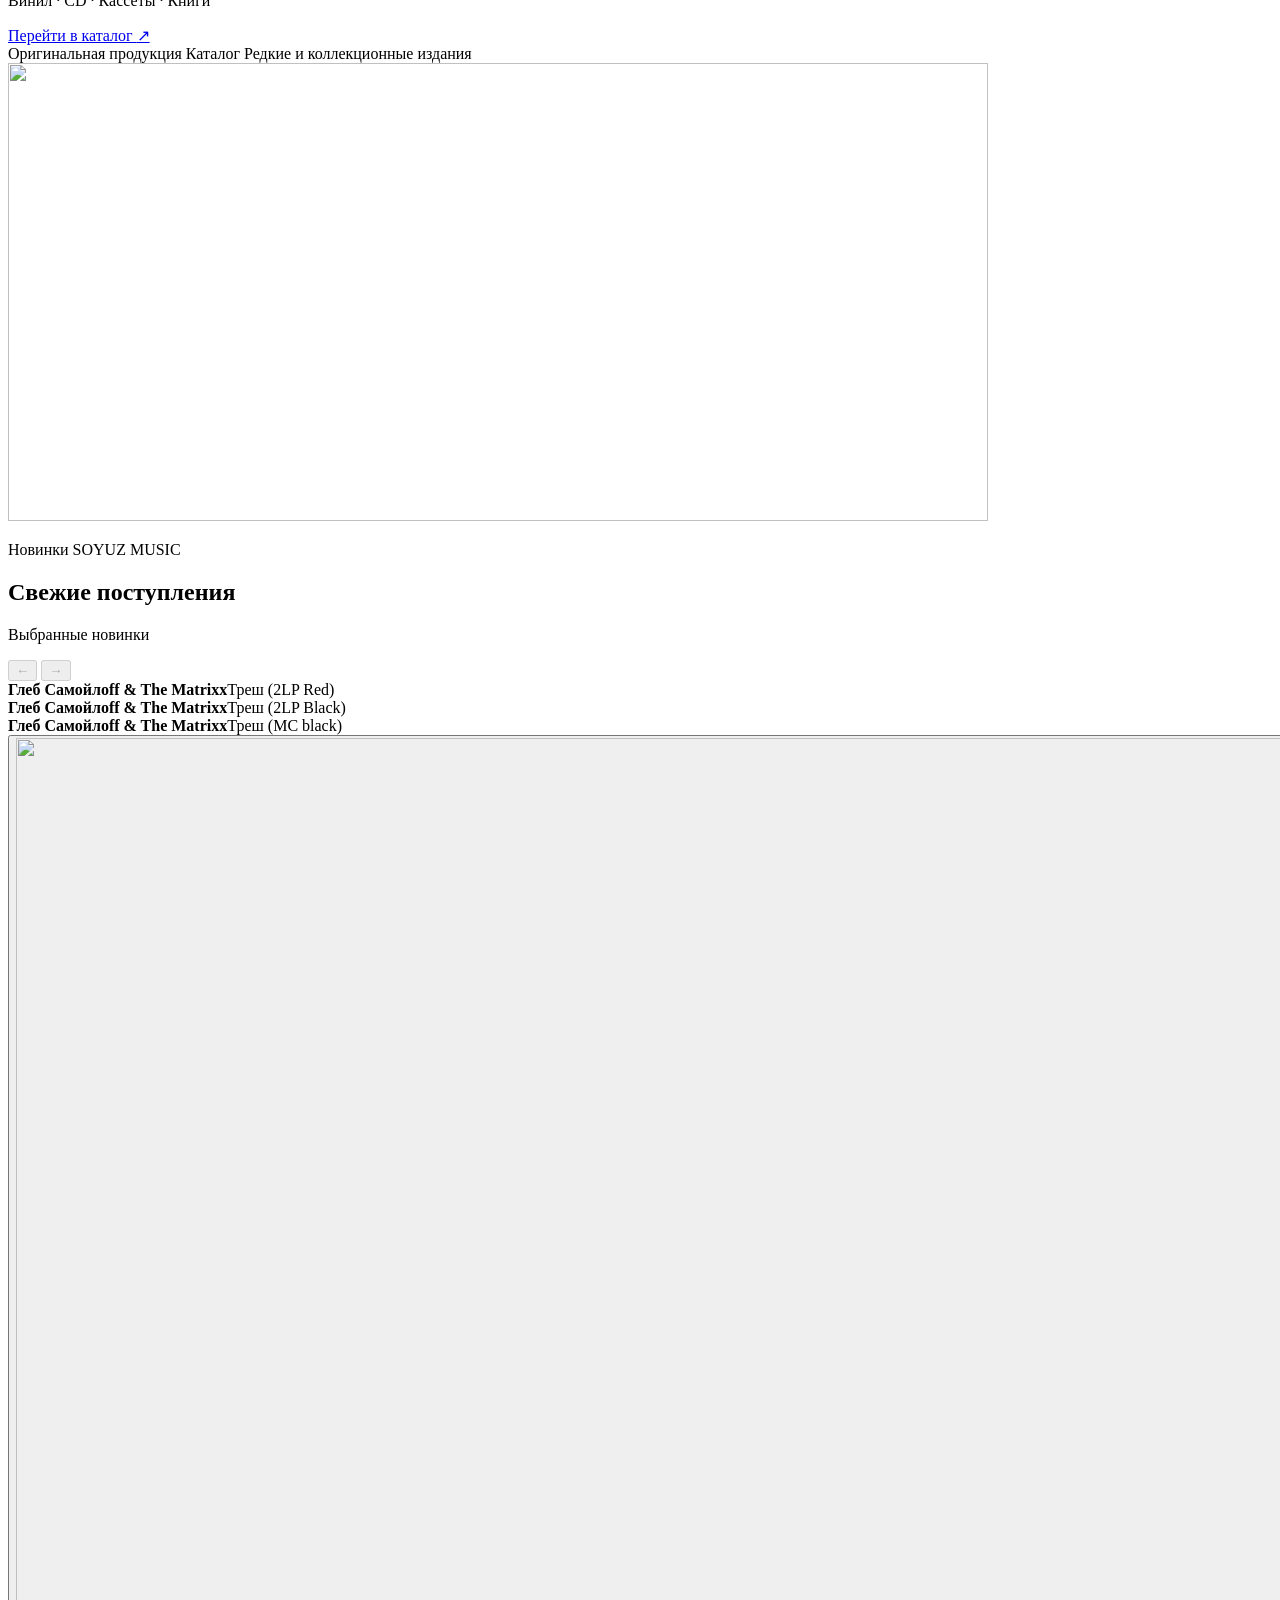
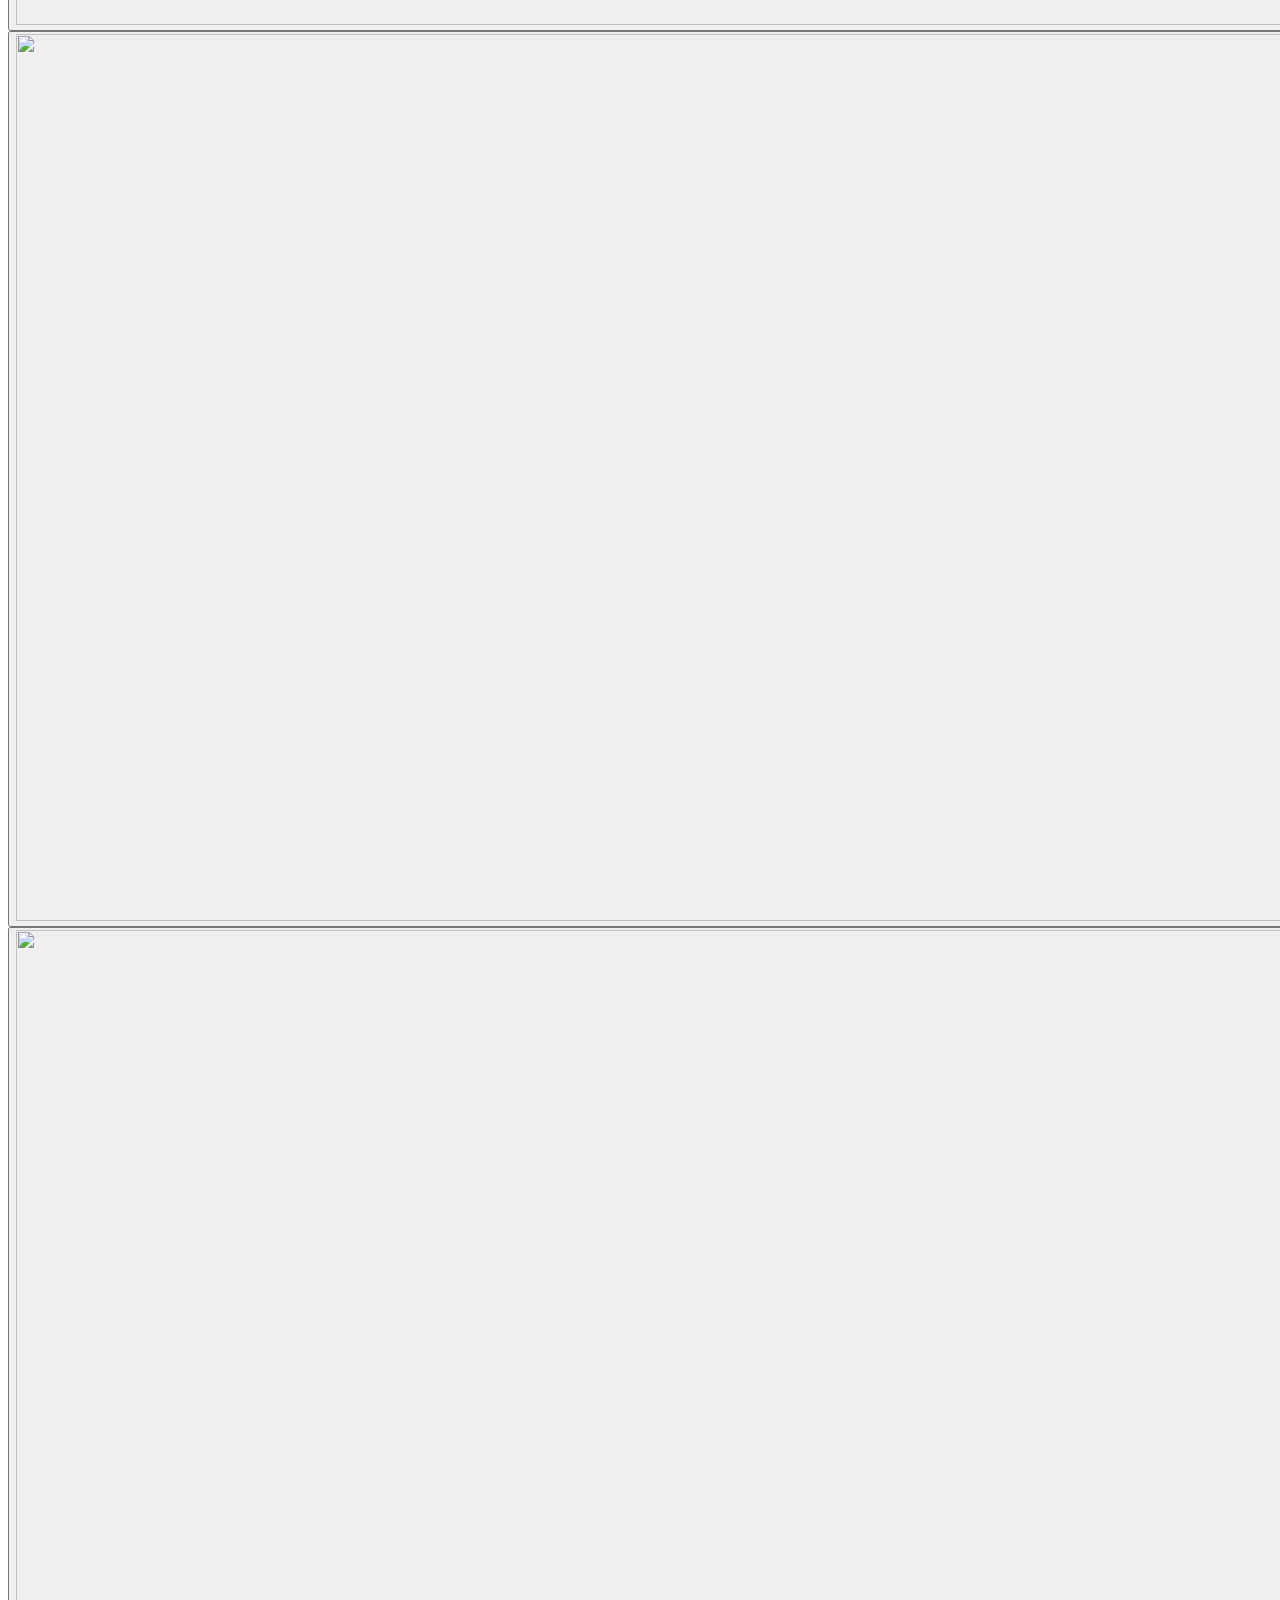
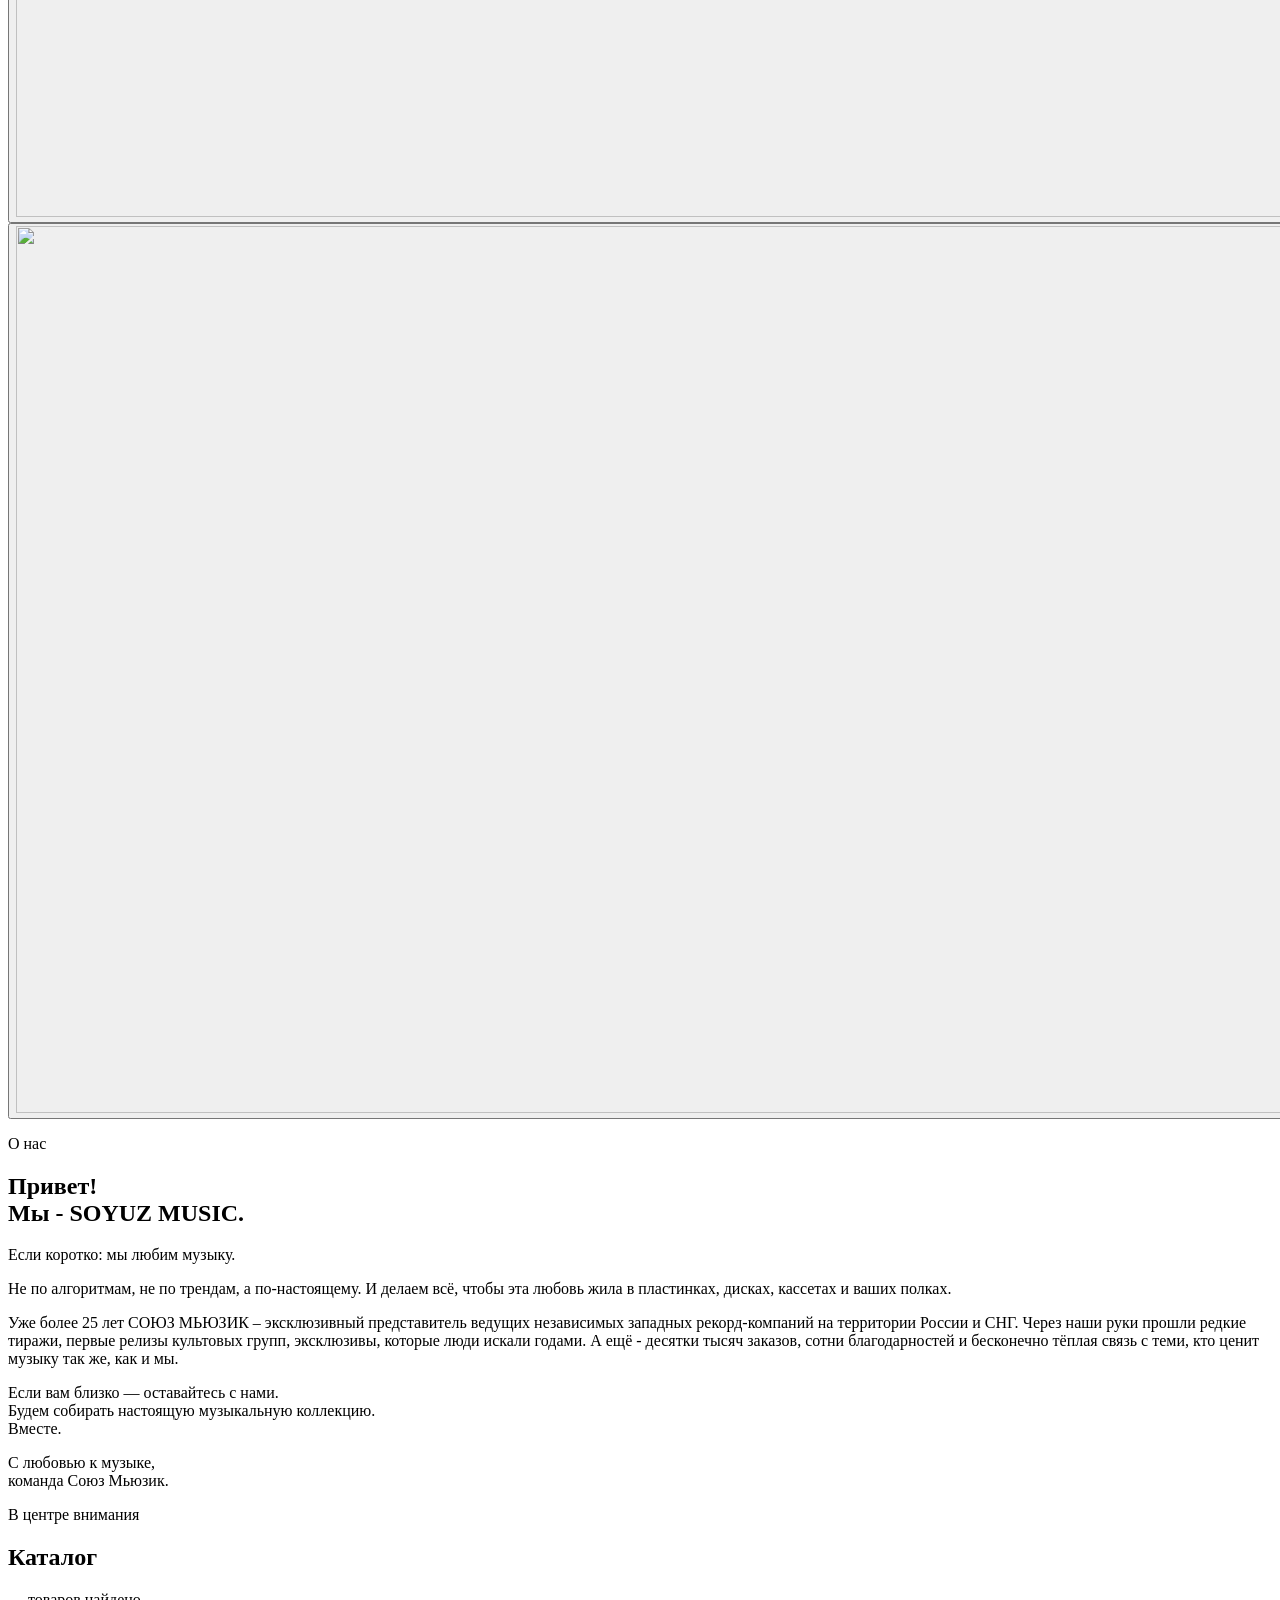
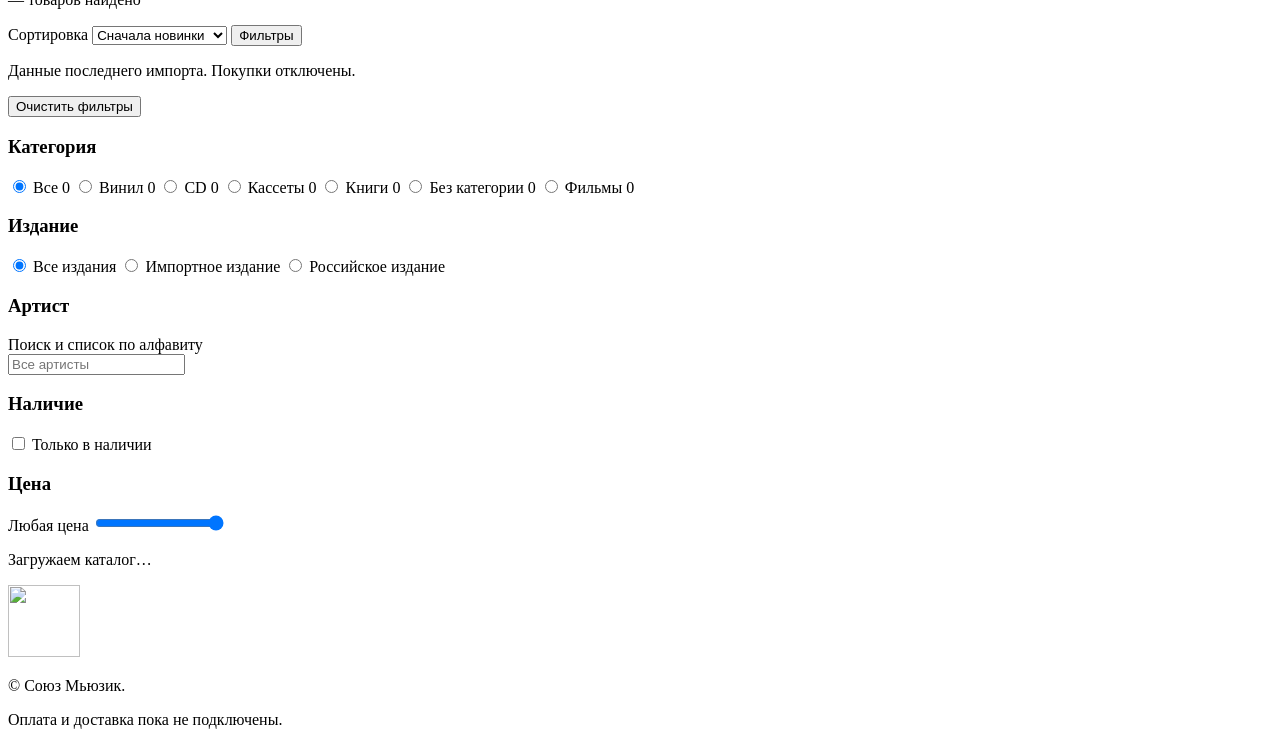
==== commit a73e6226: "M333: shared audited artist parsing and alphabetic artist filter" ====
--- a/server/app/storefront/index.html
+++ b/server/app/storefront/index.html
@@ -18,7 +18,7 @@
   
   <link rel="stylesheet" href="/assets/preview.css?v=331">
   <script src="/assets/preview.js?v=327" defer></script>
-  <script src="/assets/catalog-ui.js?v=332" defer></script>
+  <script src="/assets/catalog-ui.js?v=333" defer></script>
 </head>
 <body>
   <header class="site-header" id="top">
@@ -163,6 +163,14 @@
             <label><input type="radio" name="edition" value="russian"> Российское издание</label>
           </div>
           <div class="filter-group">
+            <h3>Артист</h3>
+            <label class="filter-search-label" for="artist-filter">Поиск и список по алфавиту</label>
+            <div class="artist-combobox">
+              <input class="filter-search" id="artist-filter" type="search" placeholder="Все артисты" autocomplete="off" maxlength="240" role="combobox" aria-expanded="false" aria-controls="artist-dropdown">
+              <div class="artist-dropdown" id="artist-dropdown" role="listbox" hidden></div>
+            </div>
+          </div>
+          <div class="filter-group">
             <h3>Наличие</h3>
             <label><input id="stock-only" type="checkbox"> Только в наличии</label>
           </div>
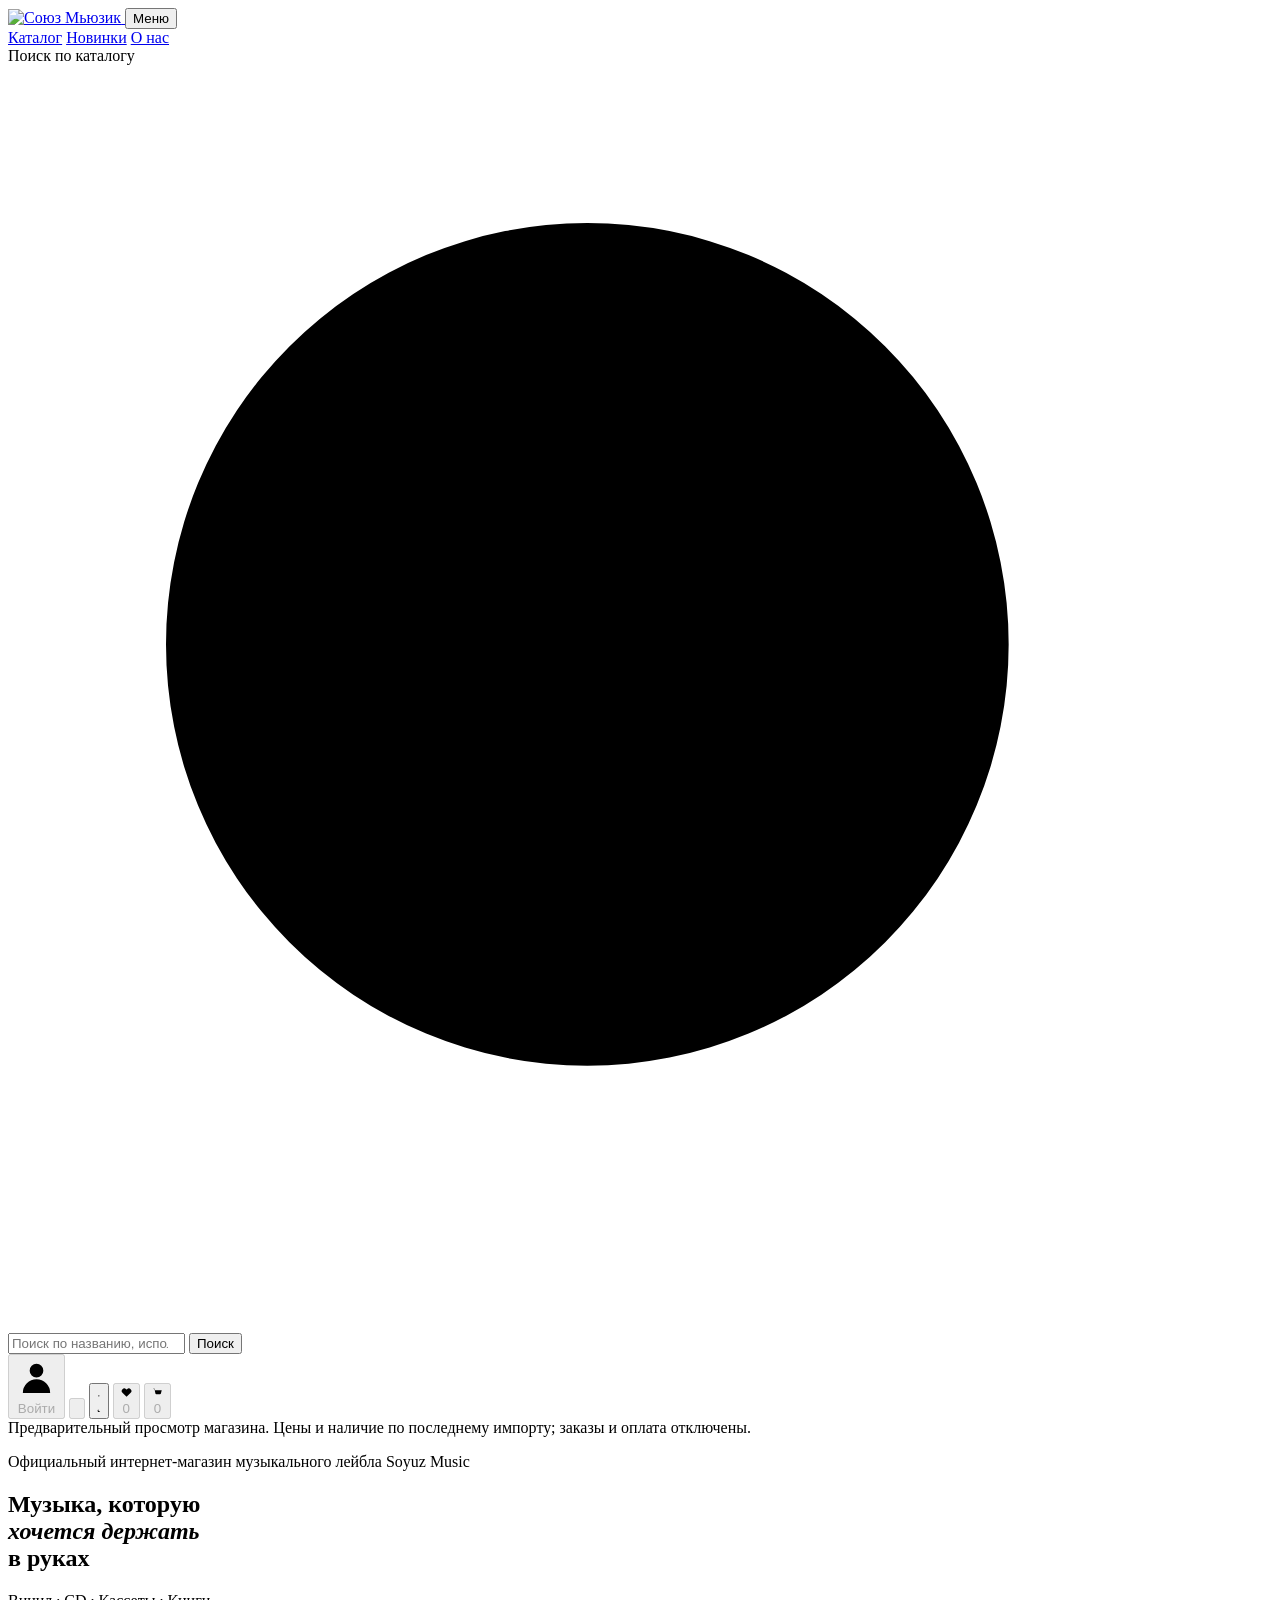
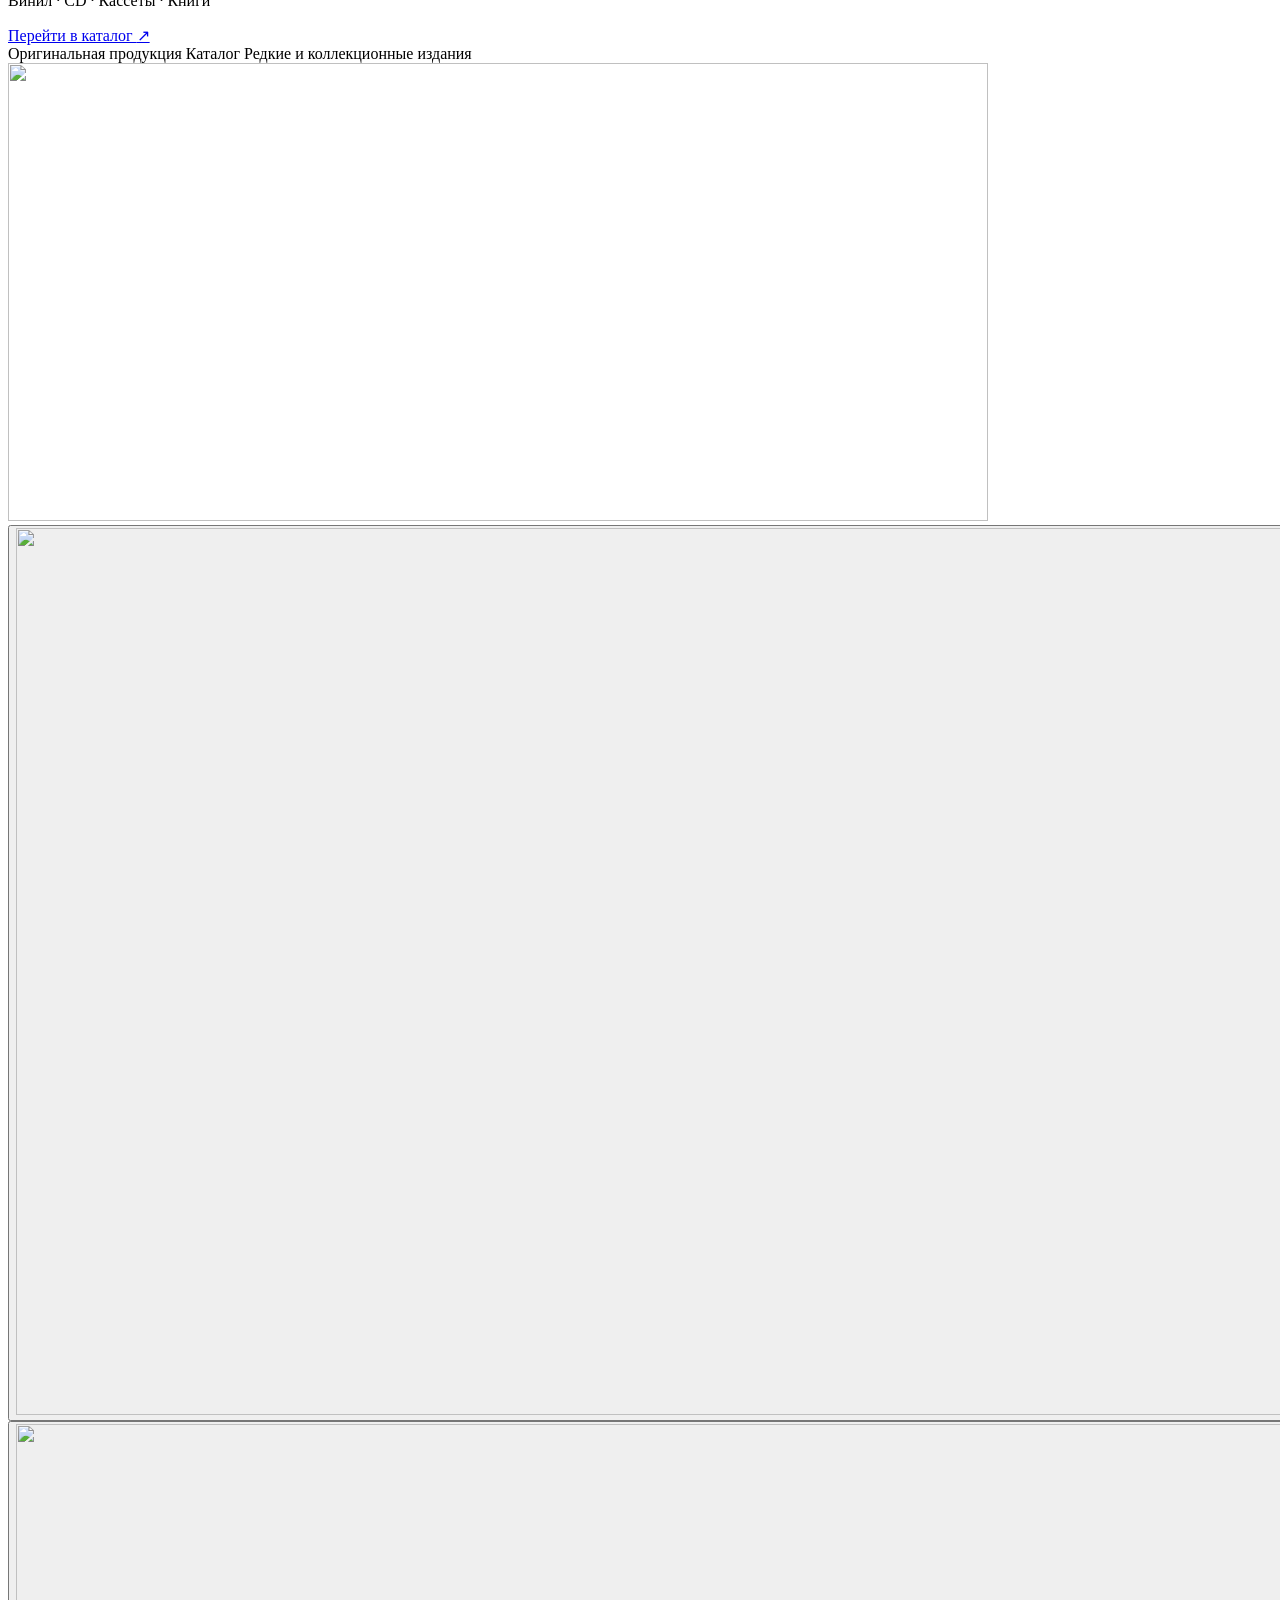
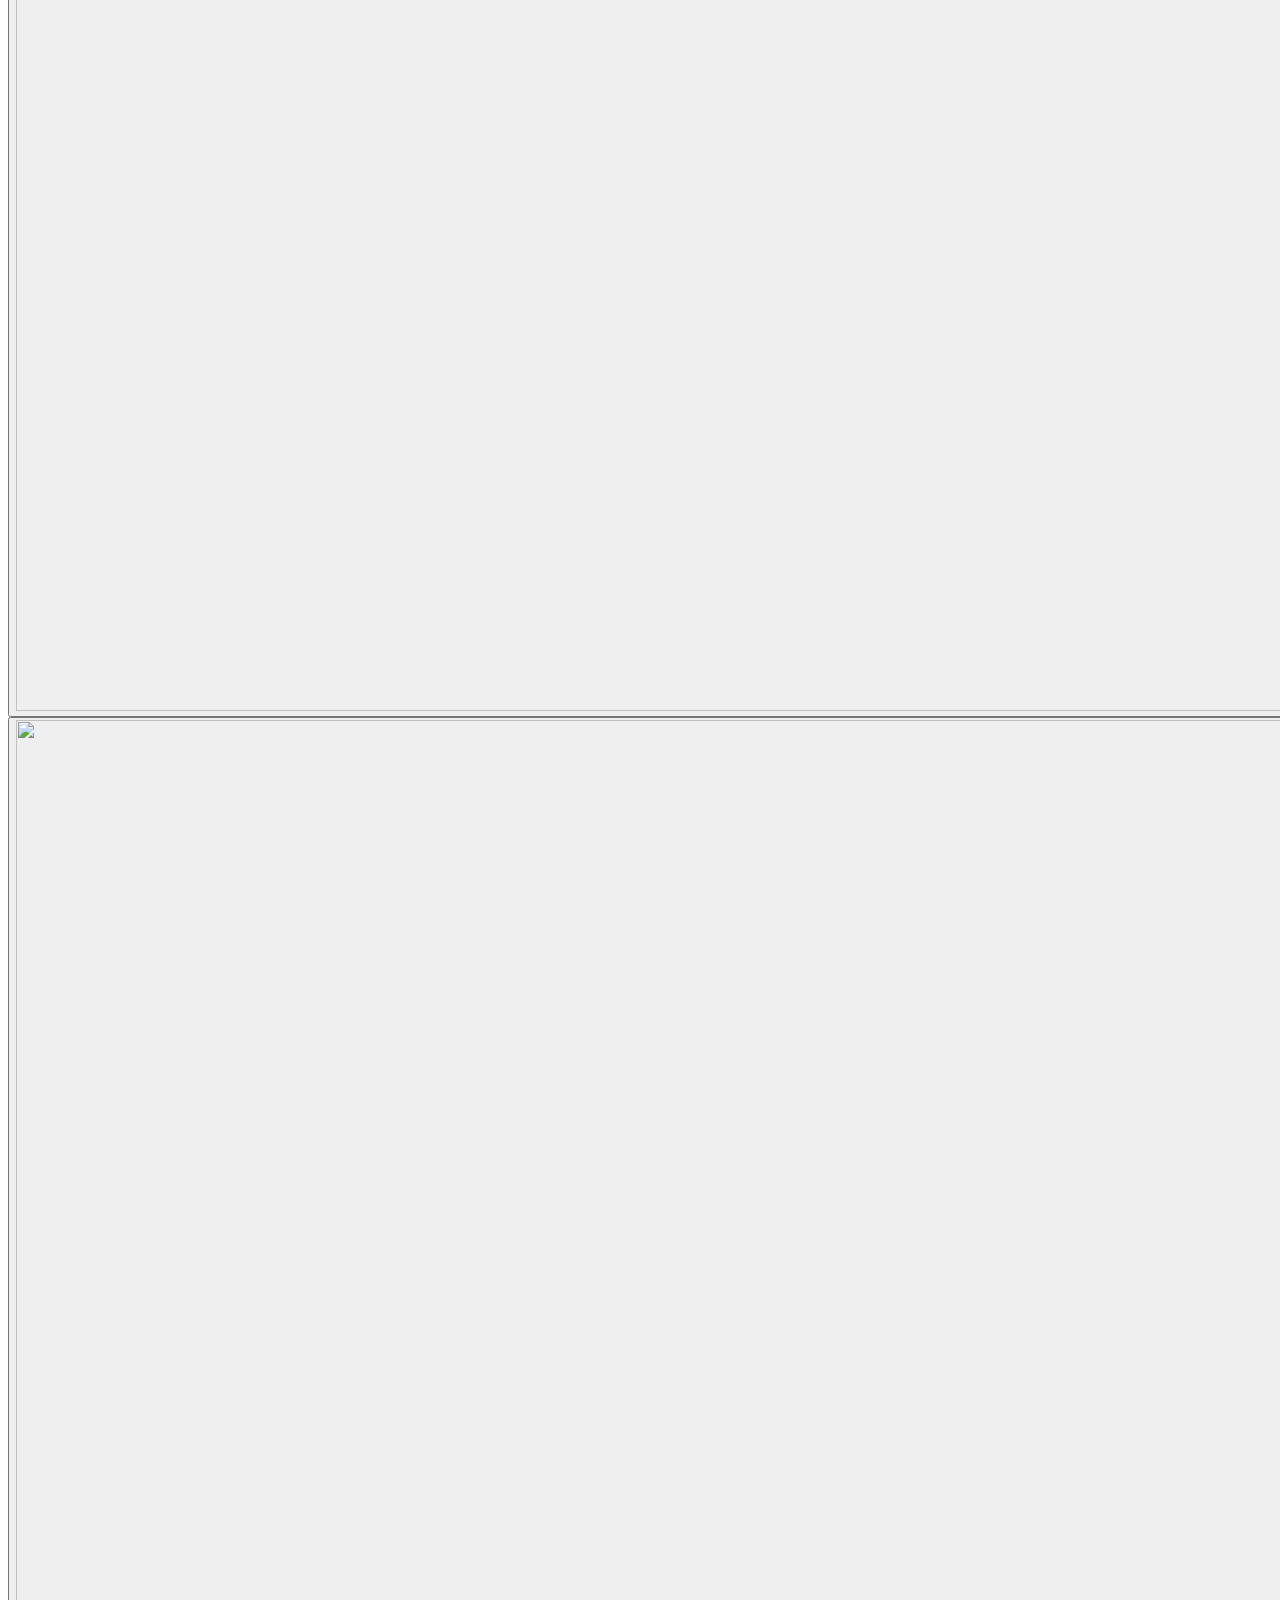
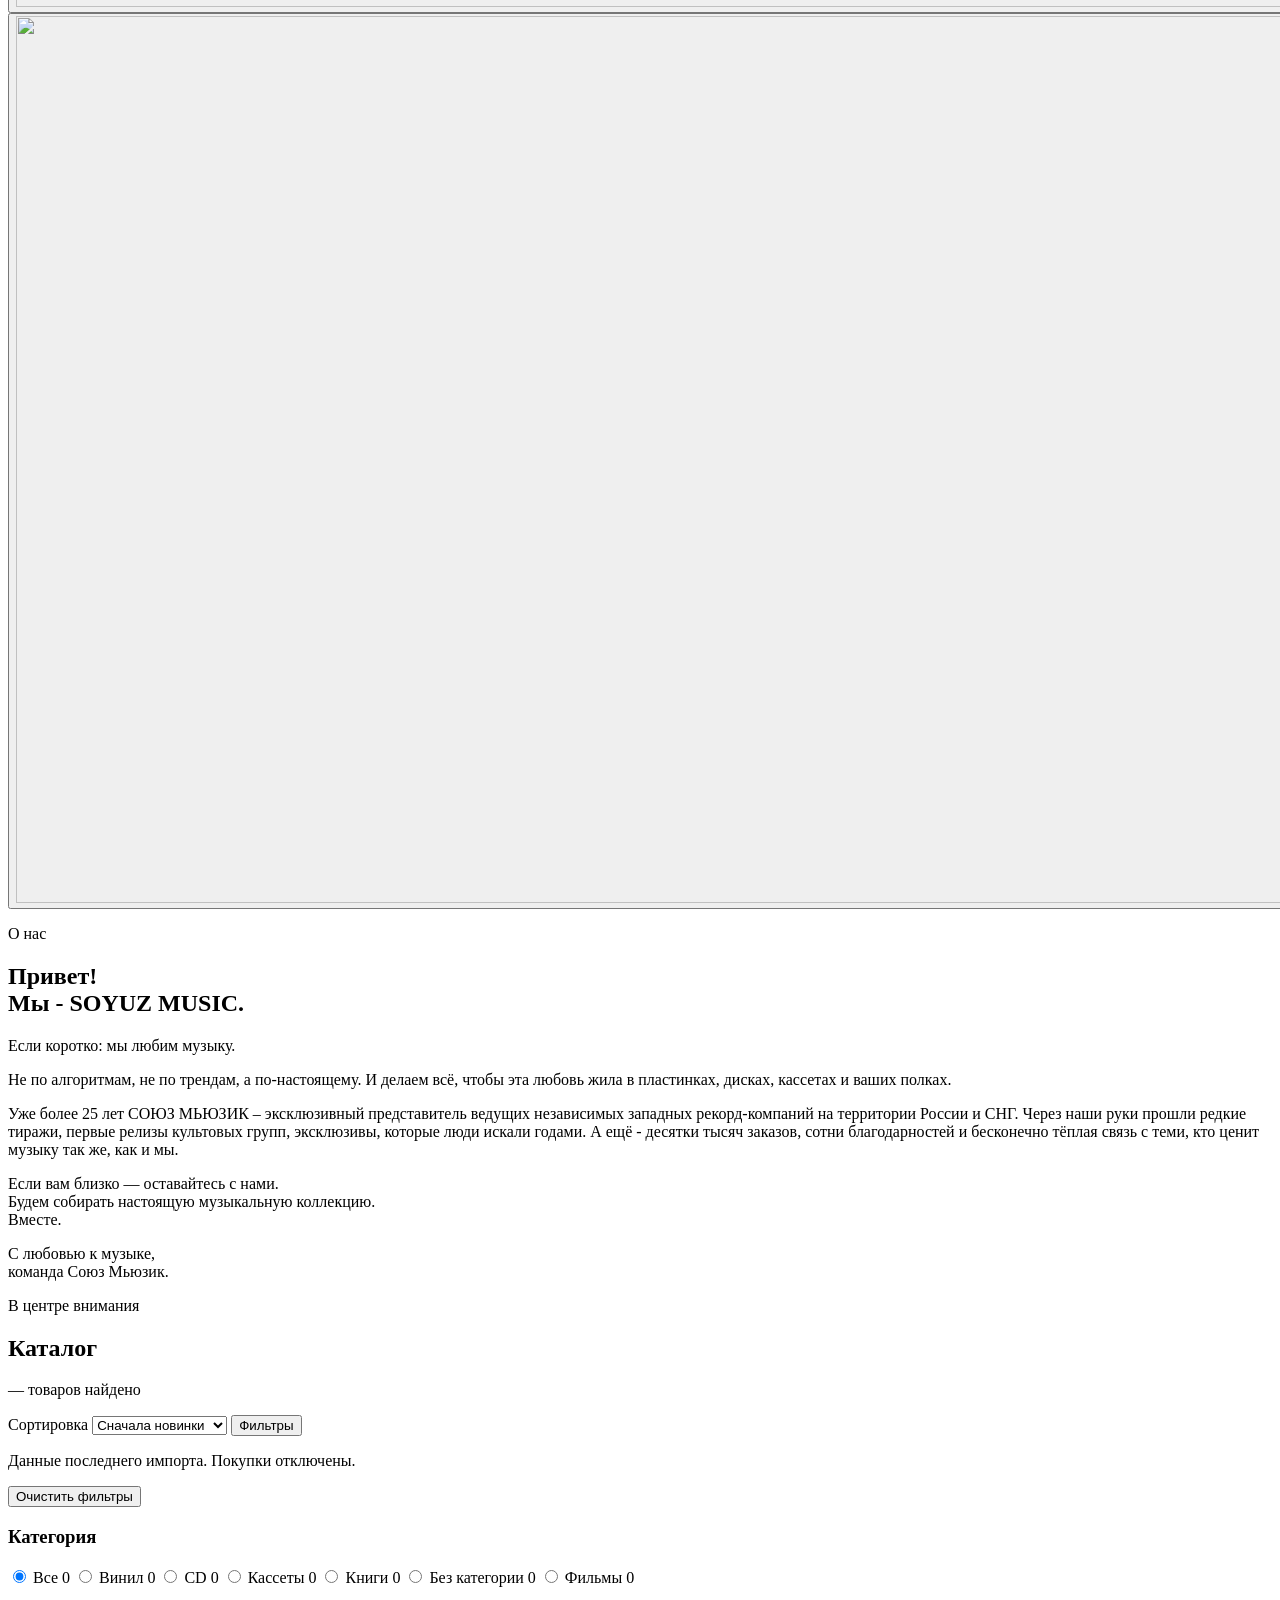
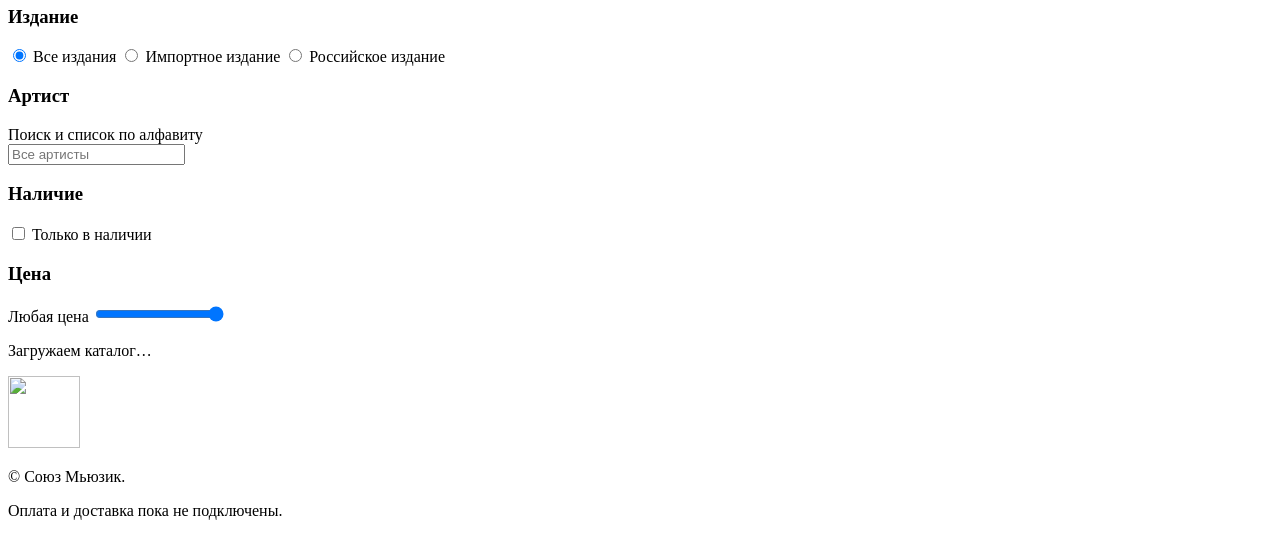
==== commit a38b32ab: "M334: restore curated featured carousel with Store API and responsive paging" ====
--- a/server/app/storefront/index.html
+++ b/server/app/storefront/index.html
@@ -16,9 +16,9 @@
   
   
   
-  <link rel="stylesheet" href="/assets/preview.css?v=331">
+  <link rel="stylesheet" href="/assets/preview.css?v=334">
   <script src="/assets/preview.js?v=327" defer></script>
-  <script src="/assets/catalog-ui.js?v=333" defer></script>
+  <script src="/assets/catalog-ui.js?v=334" defer></script>
 </head>
 <body>
   <header class="site-header" id="top">
@@ -84,21 +84,19 @@
       </div>
     </section>
 
-    <section class="featured-carousel" id="new-carousel" aria-labelledby="featured-carousel-title">
+    <section class="featured-carousel" id="new-carousel" aria-labelledby="featured-carousel-title" hidden>
       <div class="featured-head">
         <div>
           <p class="eyebrow">Новинки SOYUZ MUSIC</p>
-          <h2 id="featured-carousel-title">Свежие поступления</h2>
-          <p class="featured-subtitle" id="featured-carousel-subtitle">Выбранные новинки</p>
+          <h2 id="featured-carousel-title">Новинки</h2>
+          <p class="featured-subtitle" id="featured-carousel-subtitle" hidden></p>
         </div>
         <div class="featured-controls">
-          <button class="featured-arrow" id="featured-prev" type="button" aria-label="Предыдущие новинки" disabled>←</button>
-          <button class="featured-arrow" id="featured-next" type="button" aria-label="Следующие новинки" disabled>→</button>
-        </div>
-      </div>
-      <div class="featured-items" id="featured-items" style="--featured-visible-columns:3" aria-live="off"><div class="featured-item" data-featured-ean="2000095762164"><span class="featured-image"><img src="/assets/new-release-images/2000095762164-1794219377892-0.webp" alt="" loading="lazy" decoding="async"></span><span class="featured-item-text"><strong class="featured-item-artist">Глеб Самойлоff &amp; The Matrixx</strong><span class="featured-item-album">Треш (2LP Red)</span></span></div>
-<div class="featured-item" data-featured-ean="4610297810532"><span class="featured-image"><img src="/assets/new-release-images/4610297810532-1794219377892-1.webp" alt="" loading="lazy" decoding="async"></span><span class="featured-item-text"><strong class="featured-item-artist">Глеб Самойлоff &amp; The Matrixx</strong><span class="featured-item-album">Треш (2LP Black)</span></span></div>
-<div class="featured-item" data-featured-ean="4610297810938"><span class="featured-image"><img src="/assets/new-release-images/4610297810938-1794219377892-2.webp" alt="" loading="lazy" decoding="async"></span><span class="featured-item-text"><strong class="featured-item-artist">Глеб Самойлоff &amp; The Matrixx</strong><span class="featured-item-album">Треш (MC black)</span></span></div></div>
+          <button class="featured-arrow" id="featured-prev" type="button" aria-label="Предыдущие новинки">←</button>
+          <button class="featured-arrow" id="featured-next" type="button" aria-label="Следующие новинки">→</button>
+        </div>
+      </div>
+      <div class="featured-items" id="featured-items" aria-live="off"></div>
       <div class="featured-pagination" id="featured-pagination" aria-label="Переключение новинок"></div>
     </section>
 
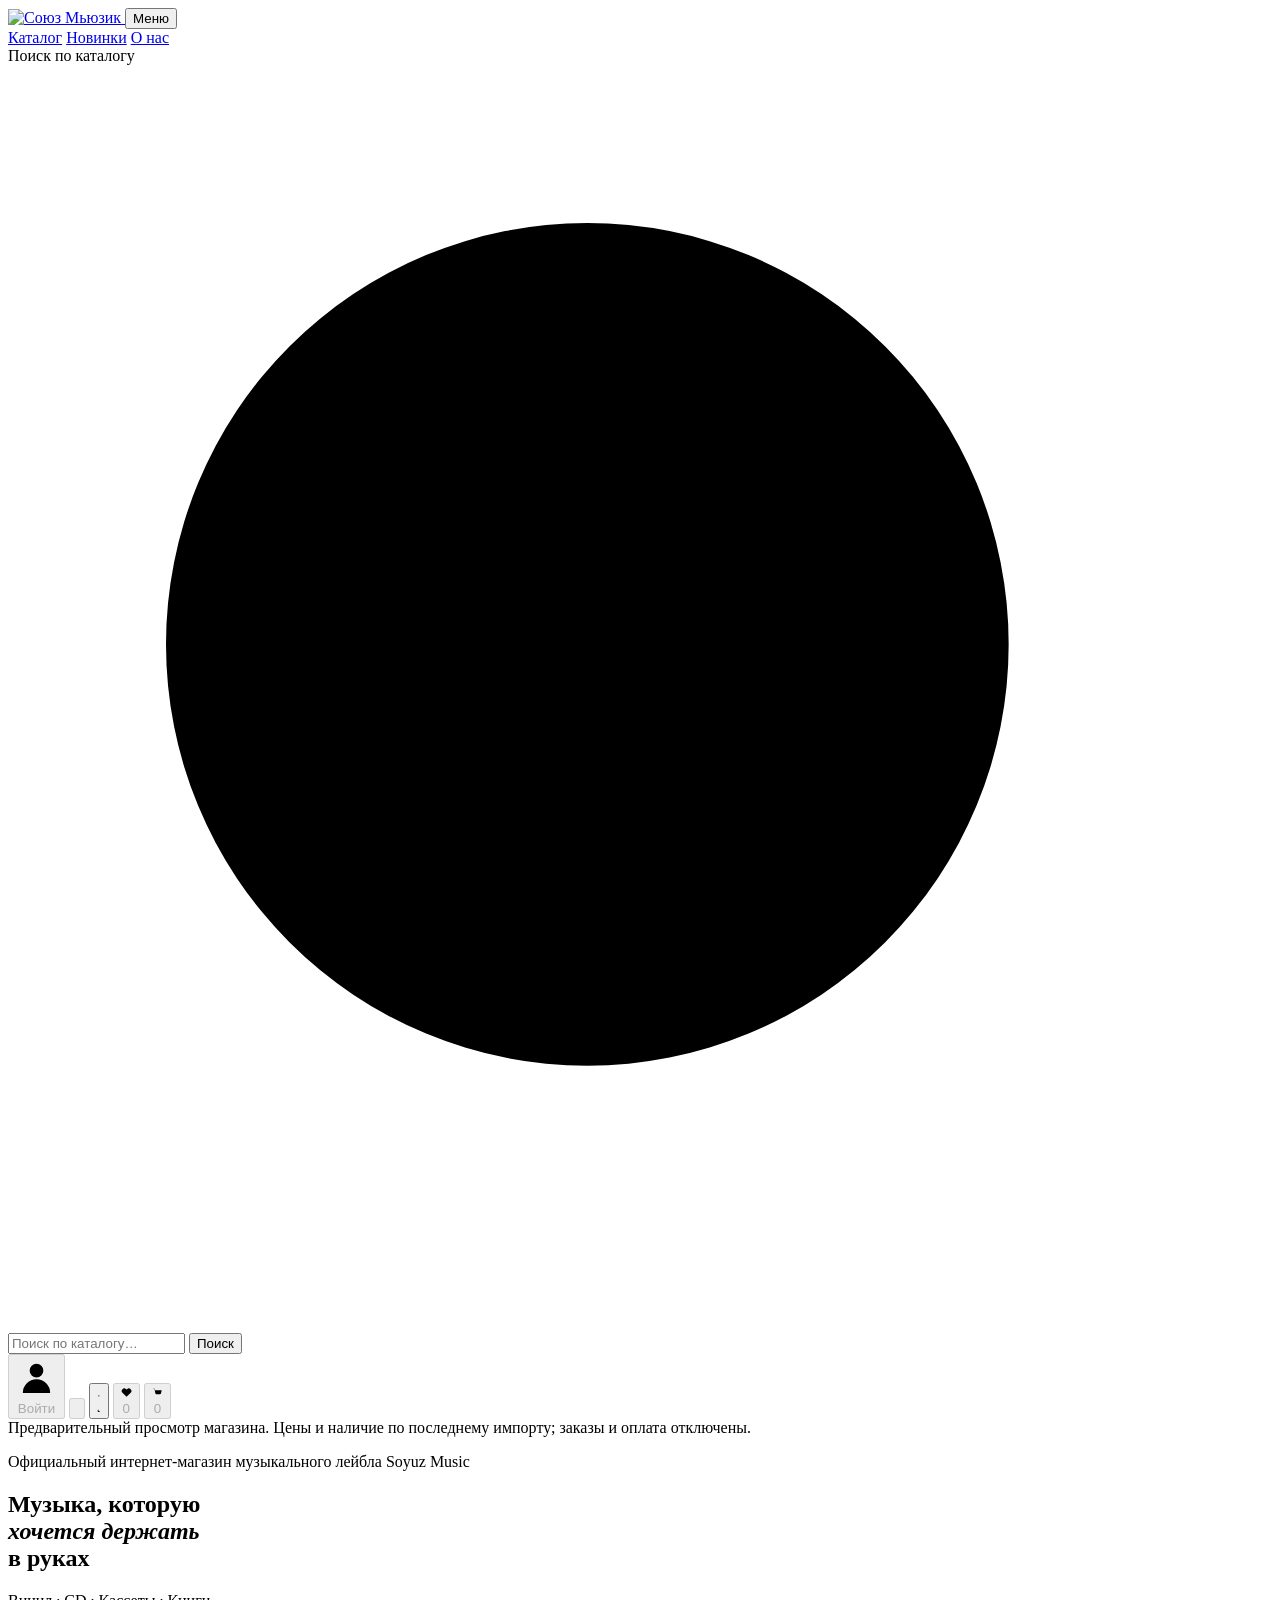
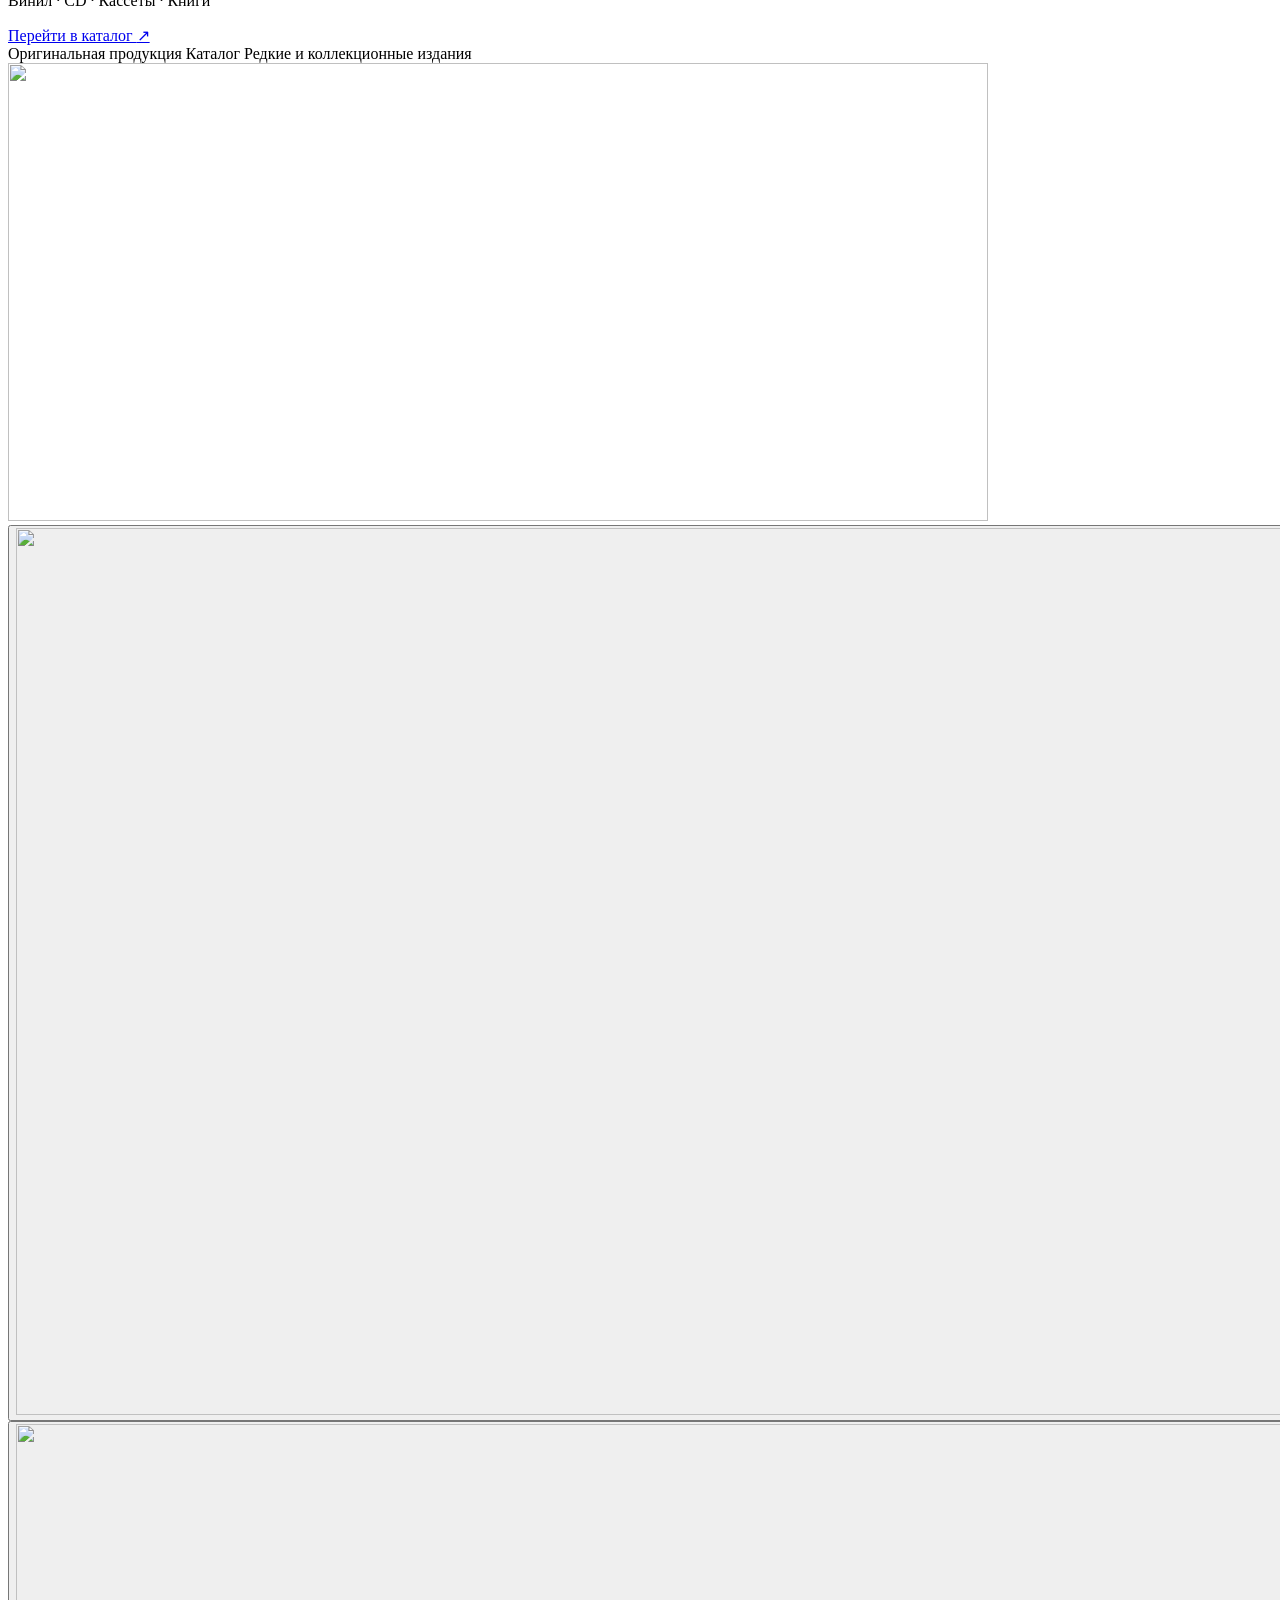
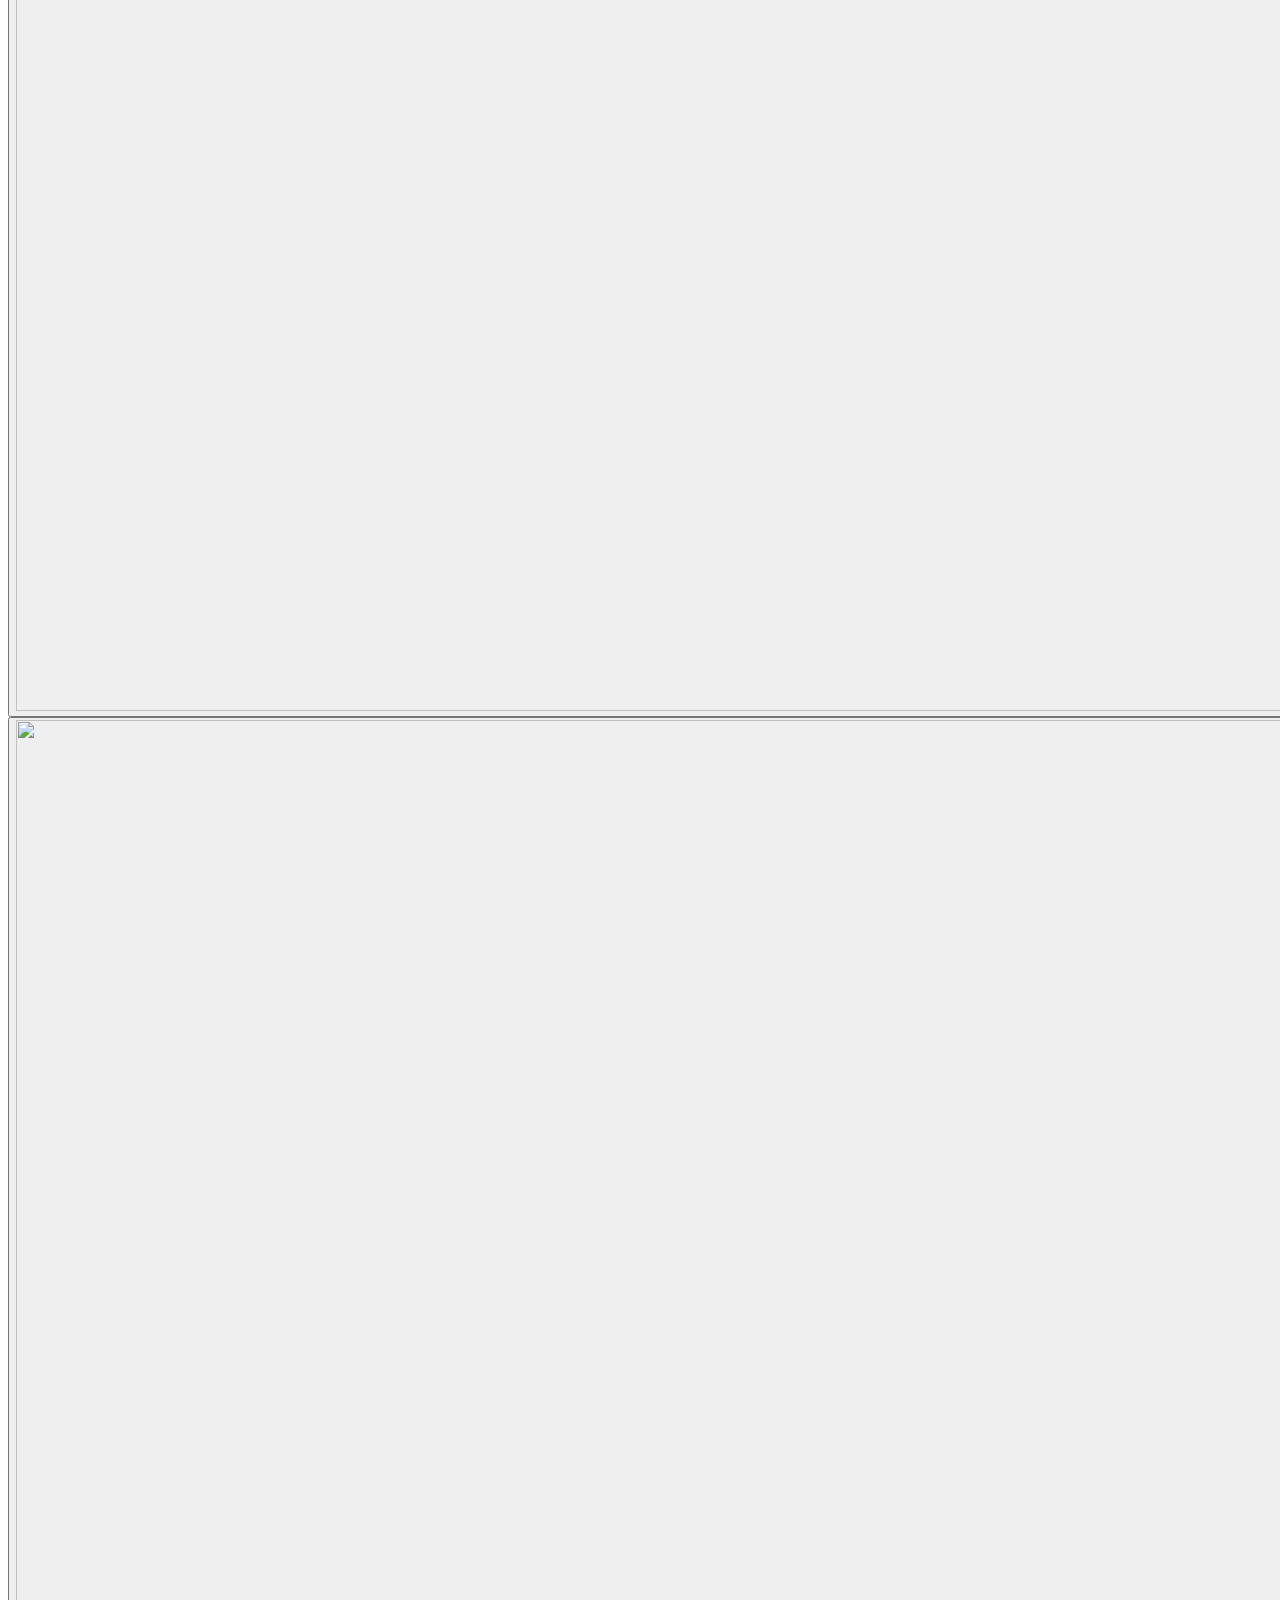
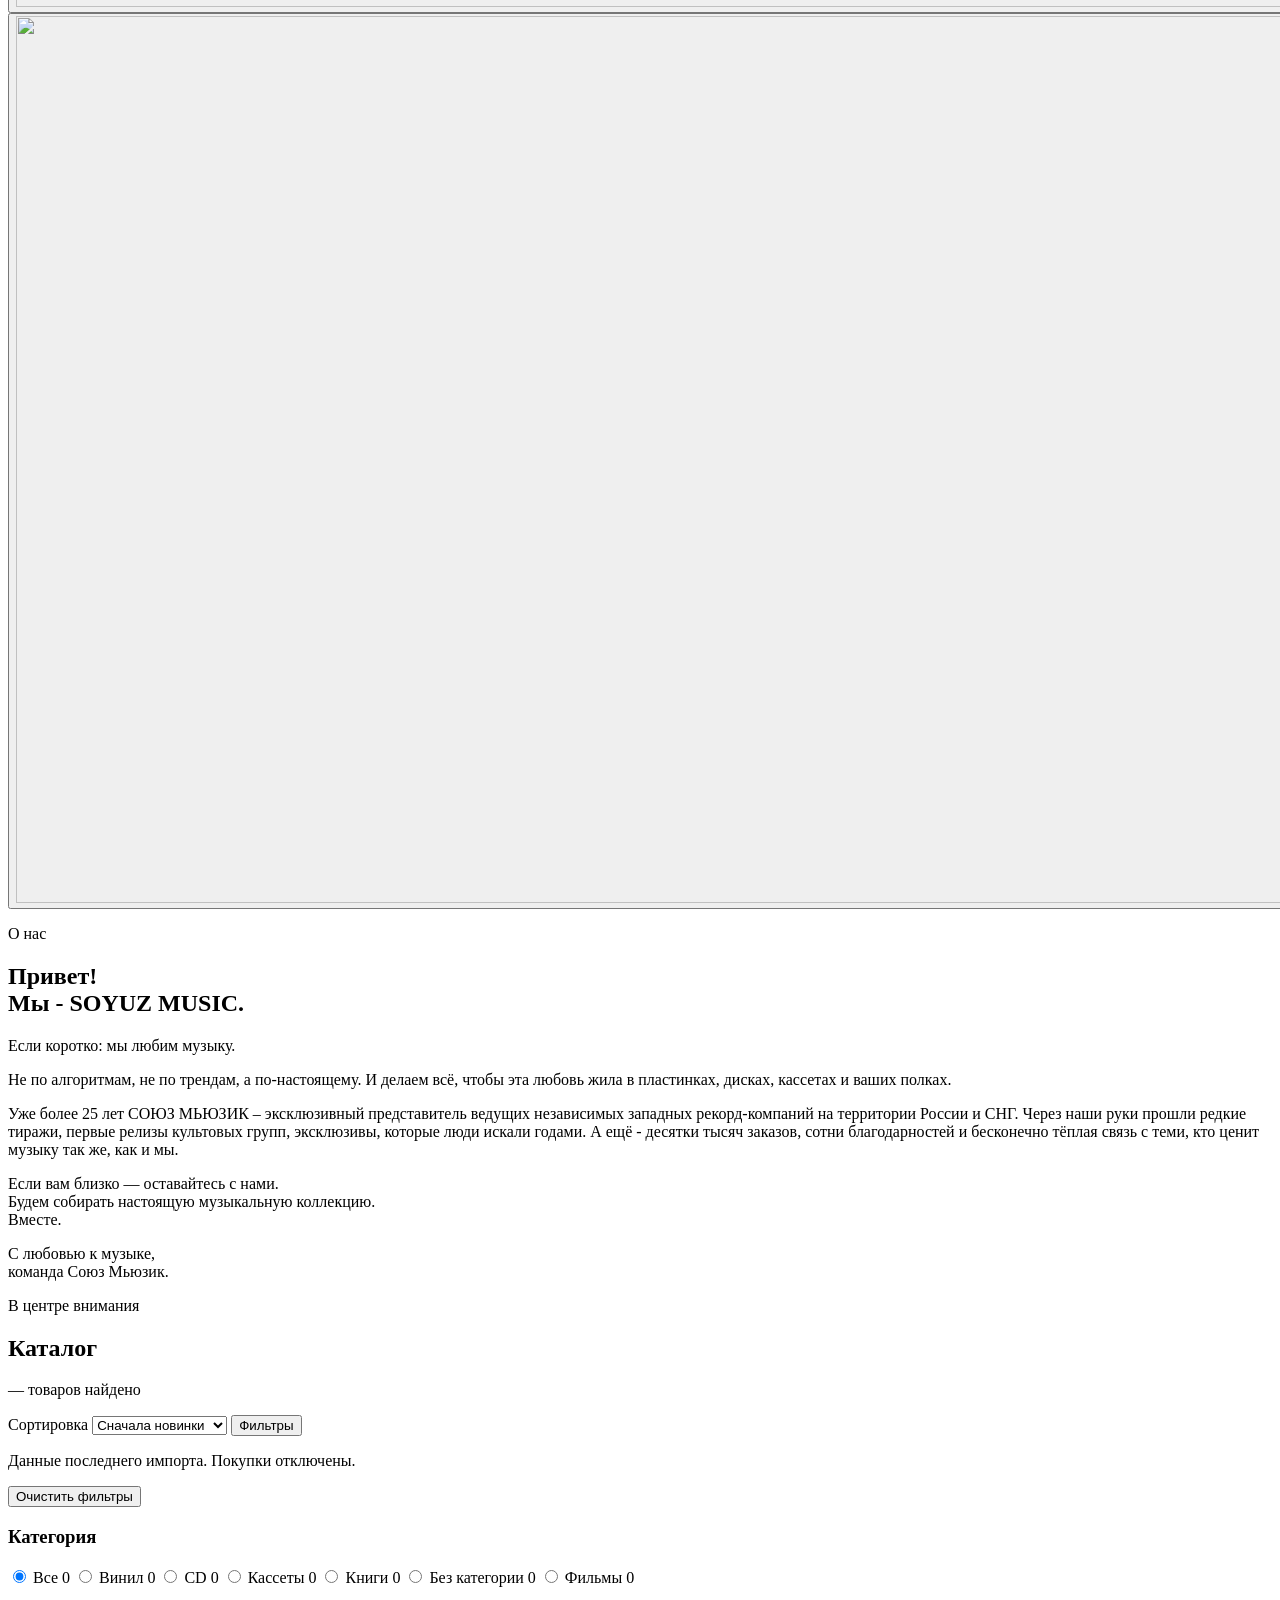
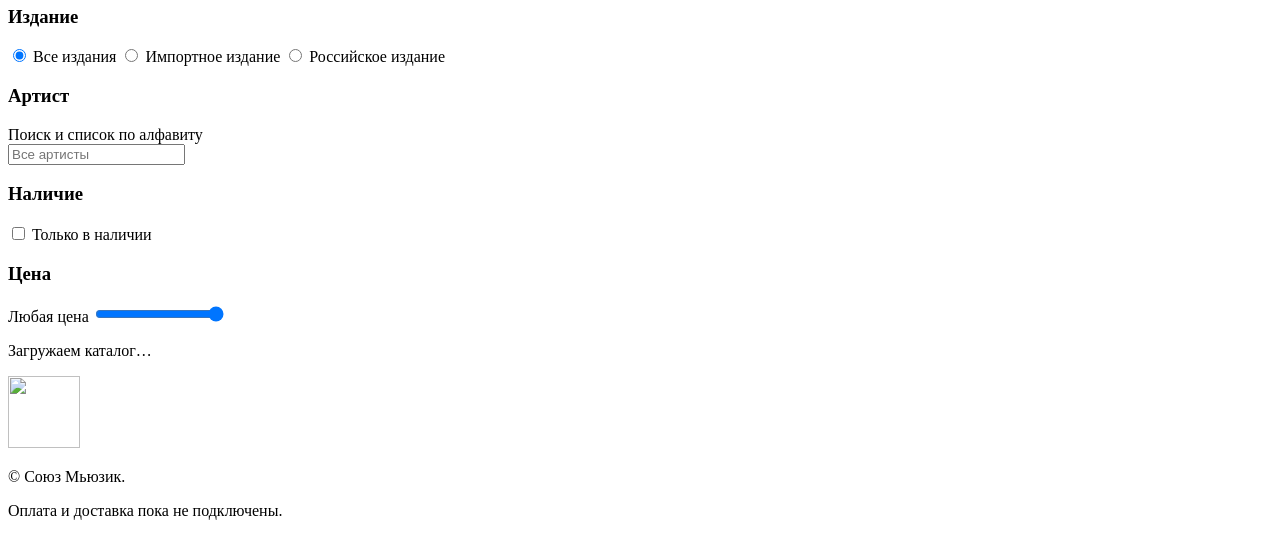
==== commit 41d0aa05: "M335: self-host licensed Manrope and restore original responsive layout behavior" ====
--- a/server/app/storefront/index.html
+++ b/server/app/storefront/index.html
@@ -11,14 +11,17 @@
   <link rel="apple-touch-icon" href="/assets/logo.png">
   
   <link rel="preload" as="image" type="image/webp" href="/assets/hero-new-shelf.webp" media="(min-width: 901px)" fetchpriority="high">
+  <link rel="preload" href="/assets/fonts/manrope-variable.ttf" as="font" type="font/ttf" crossorigin>
+  <link rel="stylesheet" href="/assets/fonts/manrope.css?v=335">
+  <script src="/assets/theme-init.js?v=335"></script>
   <link rel="stylesheet" href="/assets/styles.css">
   
   
   
   
-  <link rel="stylesheet" href="/assets/preview.css?v=334">
-  <script src="/assets/preview.js?v=327" defer></script>
-  <script src="/assets/catalog-ui.js?v=334" defer></script>
+  <link rel="stylesheet" href="/assets/preview.css?v=335">
+  <script src="/assets/preview.js?v=335" defer></script>
+  <script src="/assets/catalog-ui.js?v=335" defer></script>
 </head>
 <body>
   <header class="site-header" id="top">
@@ -34,7 +37,7 @@
     <form class="header-search" id="search-form" role="search">
       <span class="sr-only">Поиск по каталогу</span>
       <svg aria-hidden="true" viewBox="0 0 24 24"><path d="m21 21-4.35-4.35m2.35-5.65a8 8 0 1 1-16 0 8 8 0 0 1 16 0Z"/></svg>
-      <input id="header-search" type="search" placeholder="Поиск по названию, исполнителю или EAN" autocomplete="off" maxlength="160" aria-label="Поиск по каталогу">
+      <input id="header-search" type="search" placeholder="Поиск по каталогу…" autocomplete="off" maxlength="160" aria-label="Поиск по каталогу">
       <button class="search-button" type="submit">Поиск</button>
     </form>
     <button class="icon-button account-button" id="account-button" type="button" aria-label="Войти или зарегистрироваться" disabled title="Функция пока не подключена">
@@ -136,7 +139,7 @@
               <option value="title">По названию</option>
             </select>
           </label>
-          <button class="filter-toggle" id="filter-toggle" type="button">Фильтры</button>
+          <button class="filter-toggle" id="filter-toggle" type="button" aria-controls="filters" aria-expanded="false">Фильтры</button>
         </div>
       </div>
 
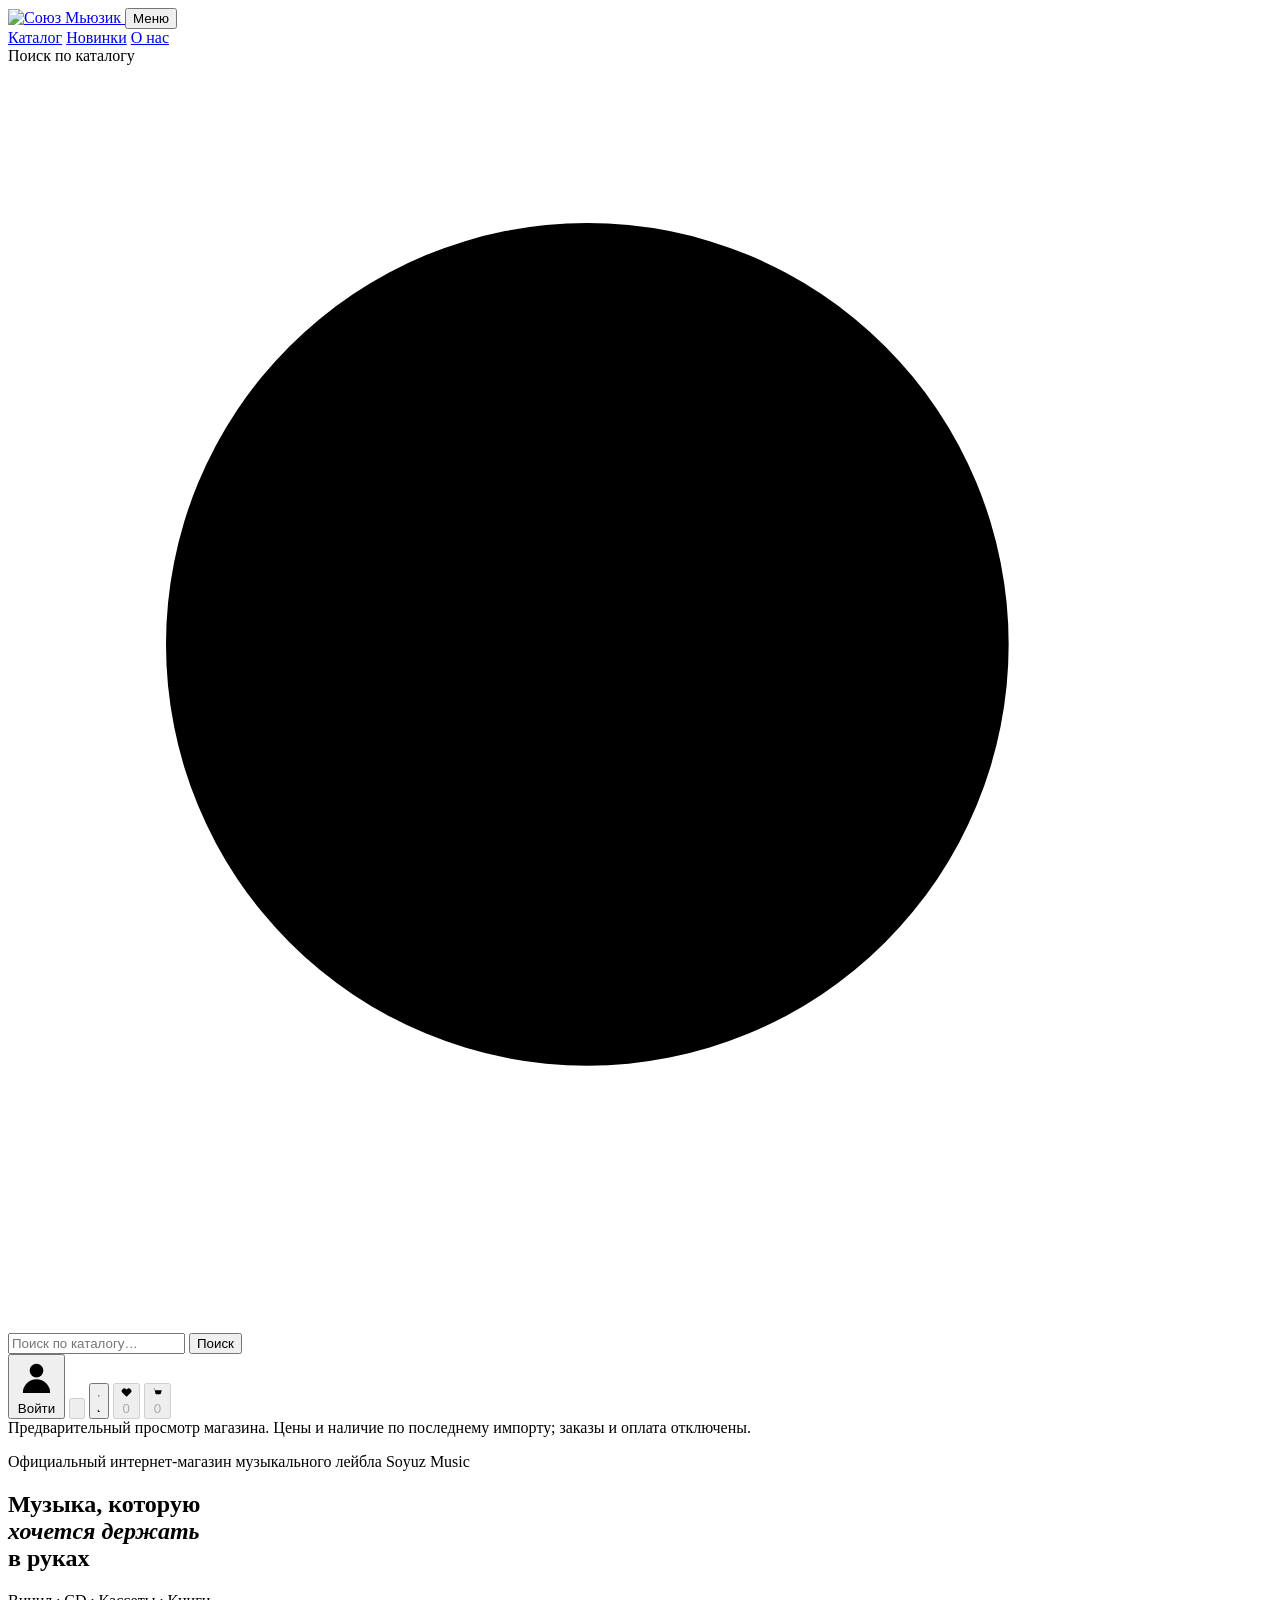
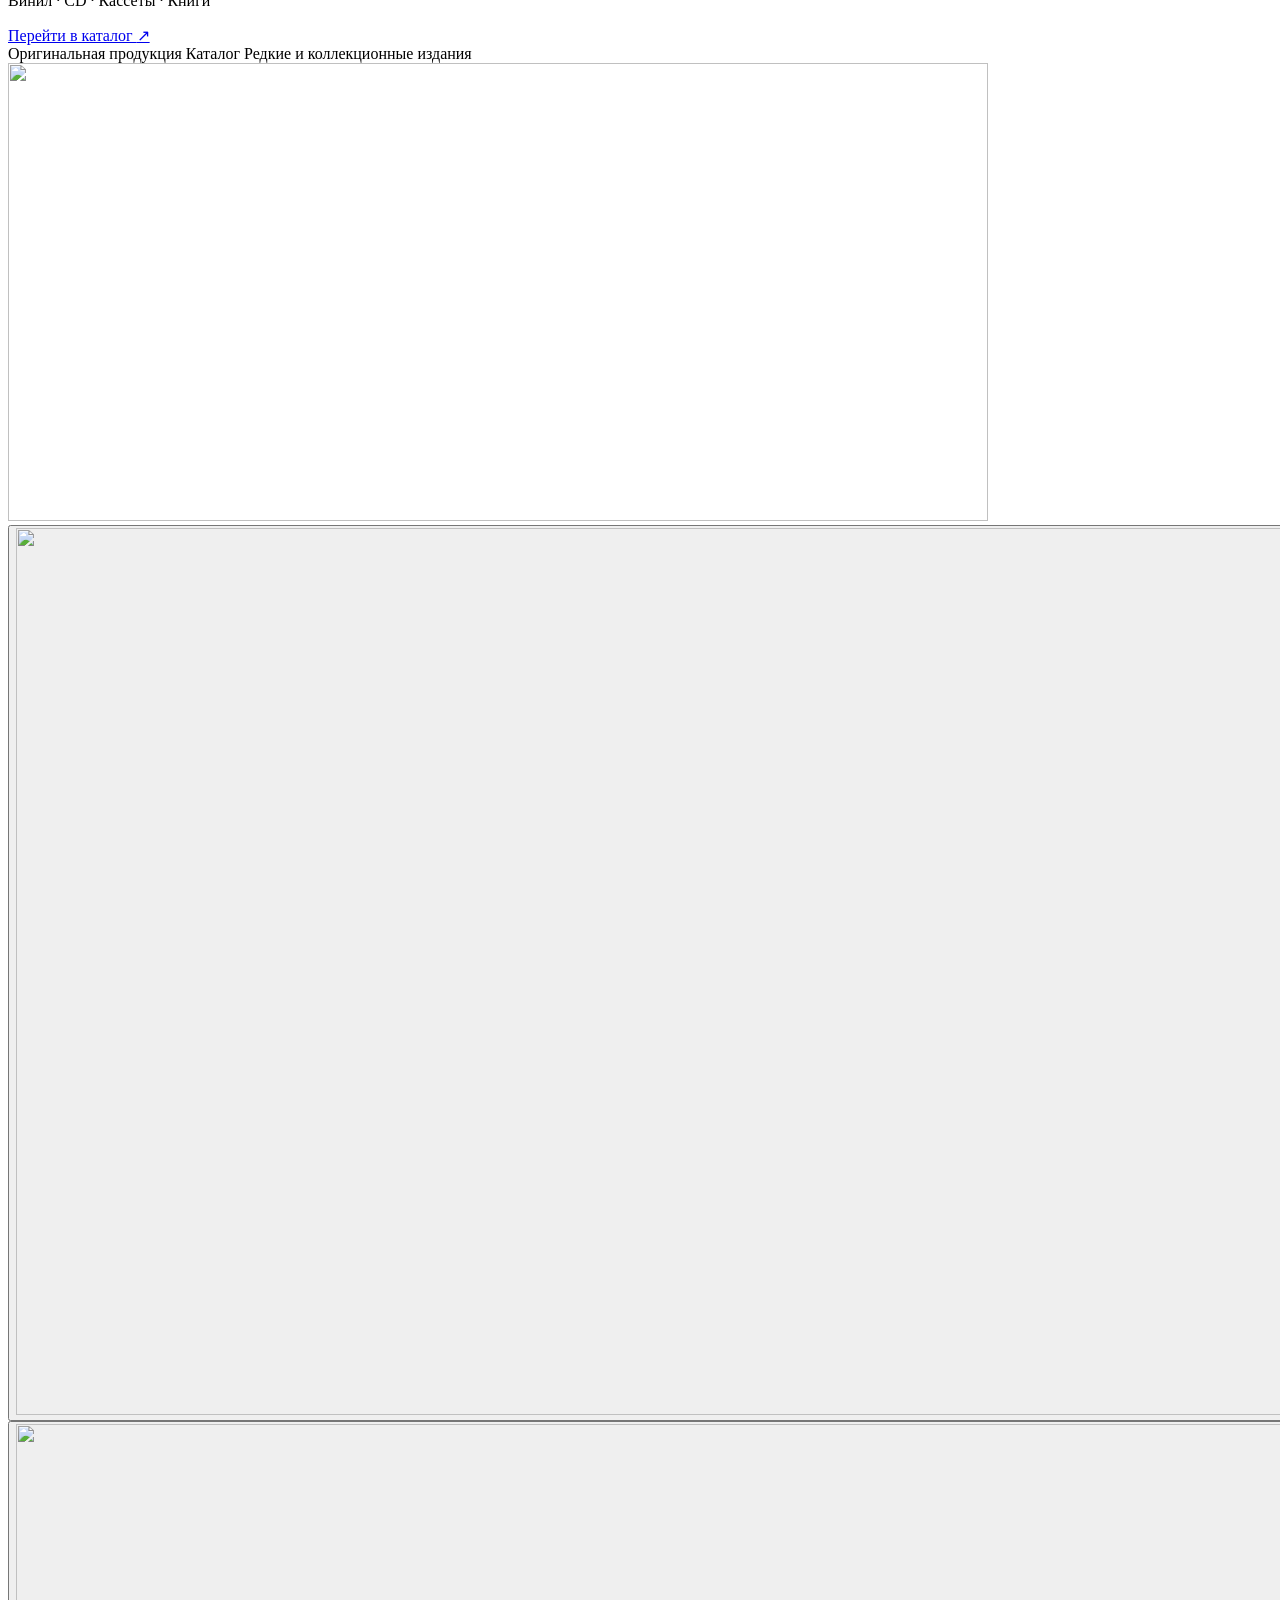
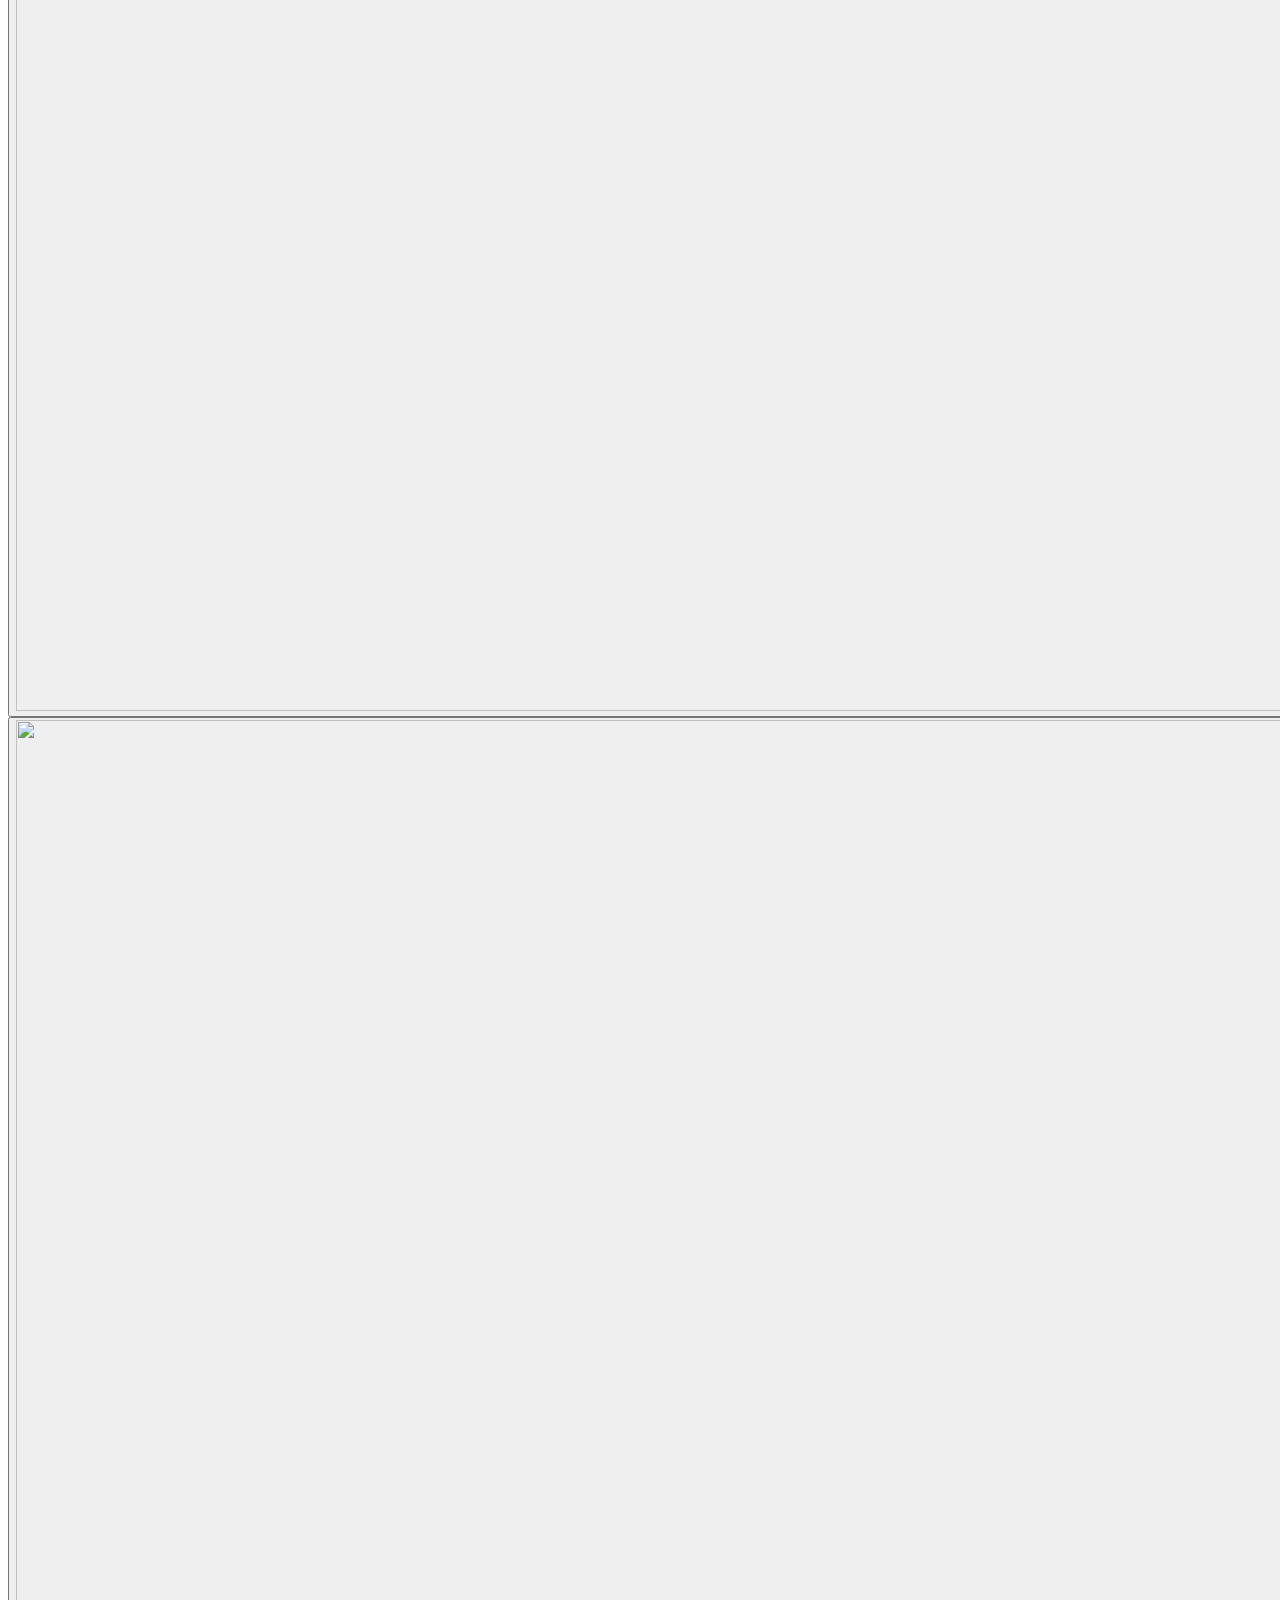
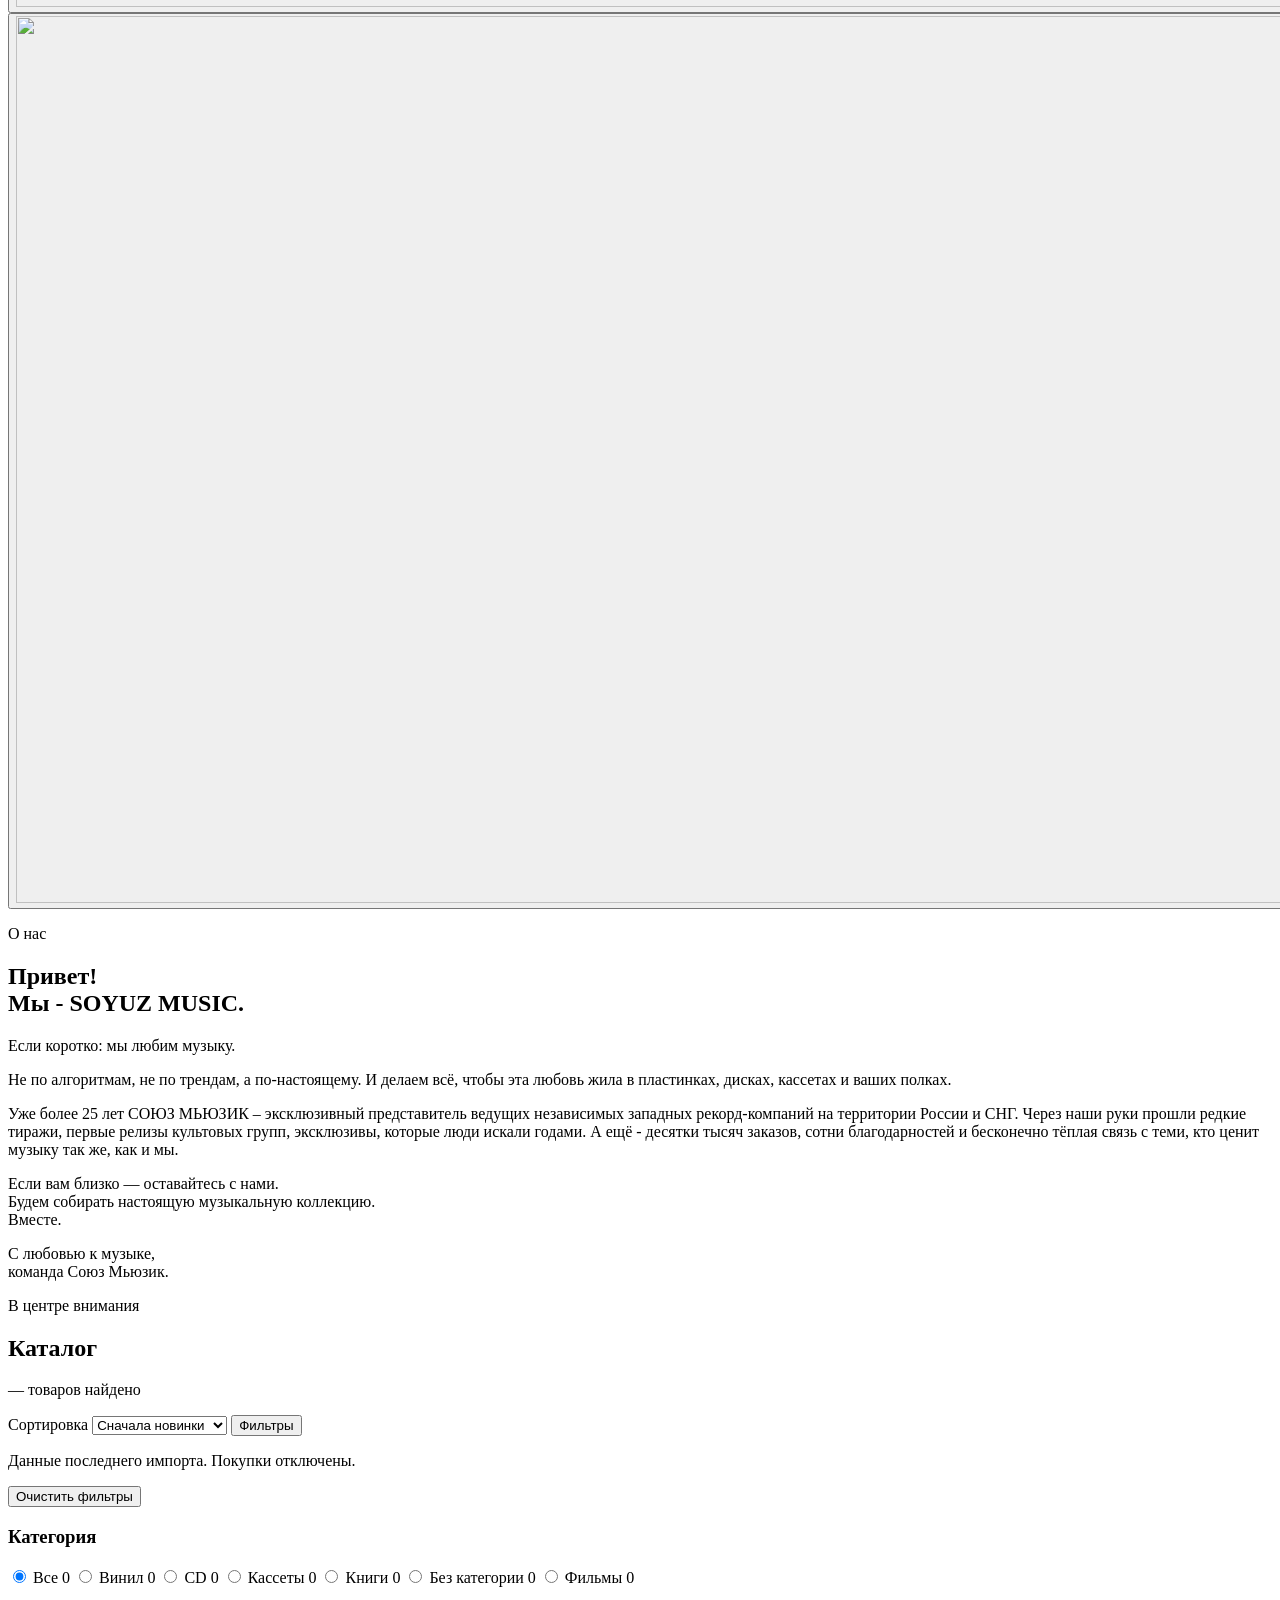
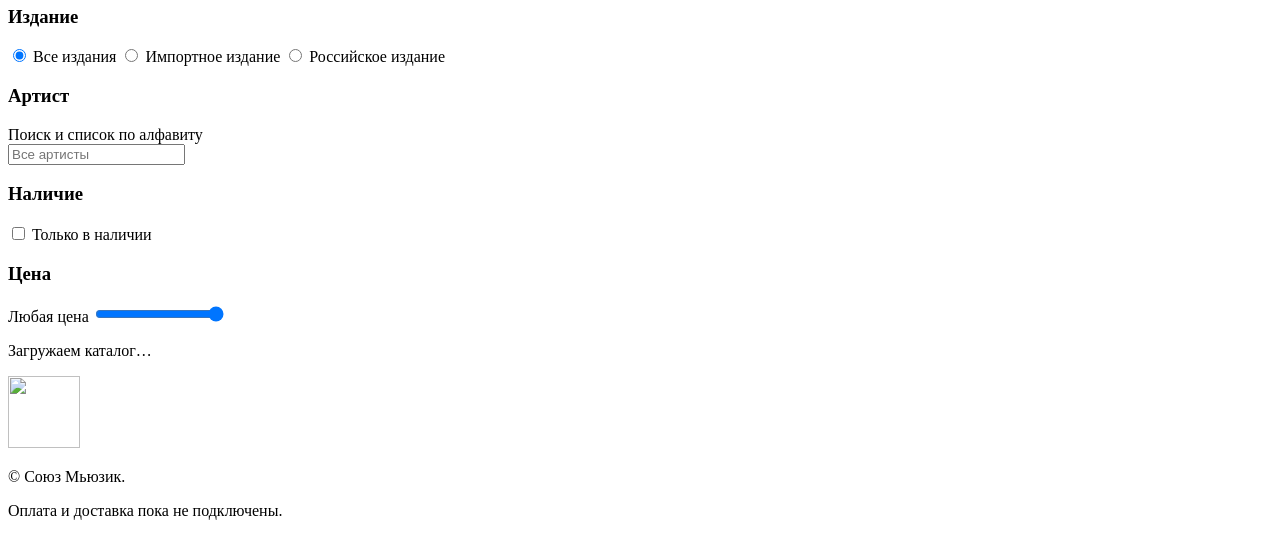
==== commit 46973474: "M346: private customer account preview" ====
--- a/server/app/storefront/index.html
+++ b/server/app/storefront/index.html
@@ -22,6 +22,7 @@
   <link rel="stylesheet" href="/assets/preview.css?v=335">
   <script src="/assets/preview.js?v=335" defer></script>
   <script src="/assets/catalog-ui.js?v=335" defer></script>
+  <script src="/assets/account-entry.js?v=346" defer></script>
 </head>
 <body>
   <header class="site-header" id="top">
@@ -40,7 +41,7 @@
       <input id="header-search" type="search" placeholder="Поиск по каталогу…" autocomplete="off" maxlength="160" aria-label="Поиск по каталогу">
       <button class="search-button" type="submit">Поиск</button>
     </form>
-    <button class="icon-button account-button" id="account-button" type="button" aria-label="Войти или зарегистрироваться" disabled title="Функция пока не подключена">
+    <button class="icon-button account-button" id="account-button" type="button" aria-label="Личный кабинет">
       <svg aria-hidden="true" viewBox="0 0 24 24"><path d="M20 21a8 8 0 0 0-16 0m12-13a4 4 0 1 1-8 0 4 4 0 0 1 8 0Z"/></svg>
       <span class="account-label" id="account-label">Войти</span>
     </button>
